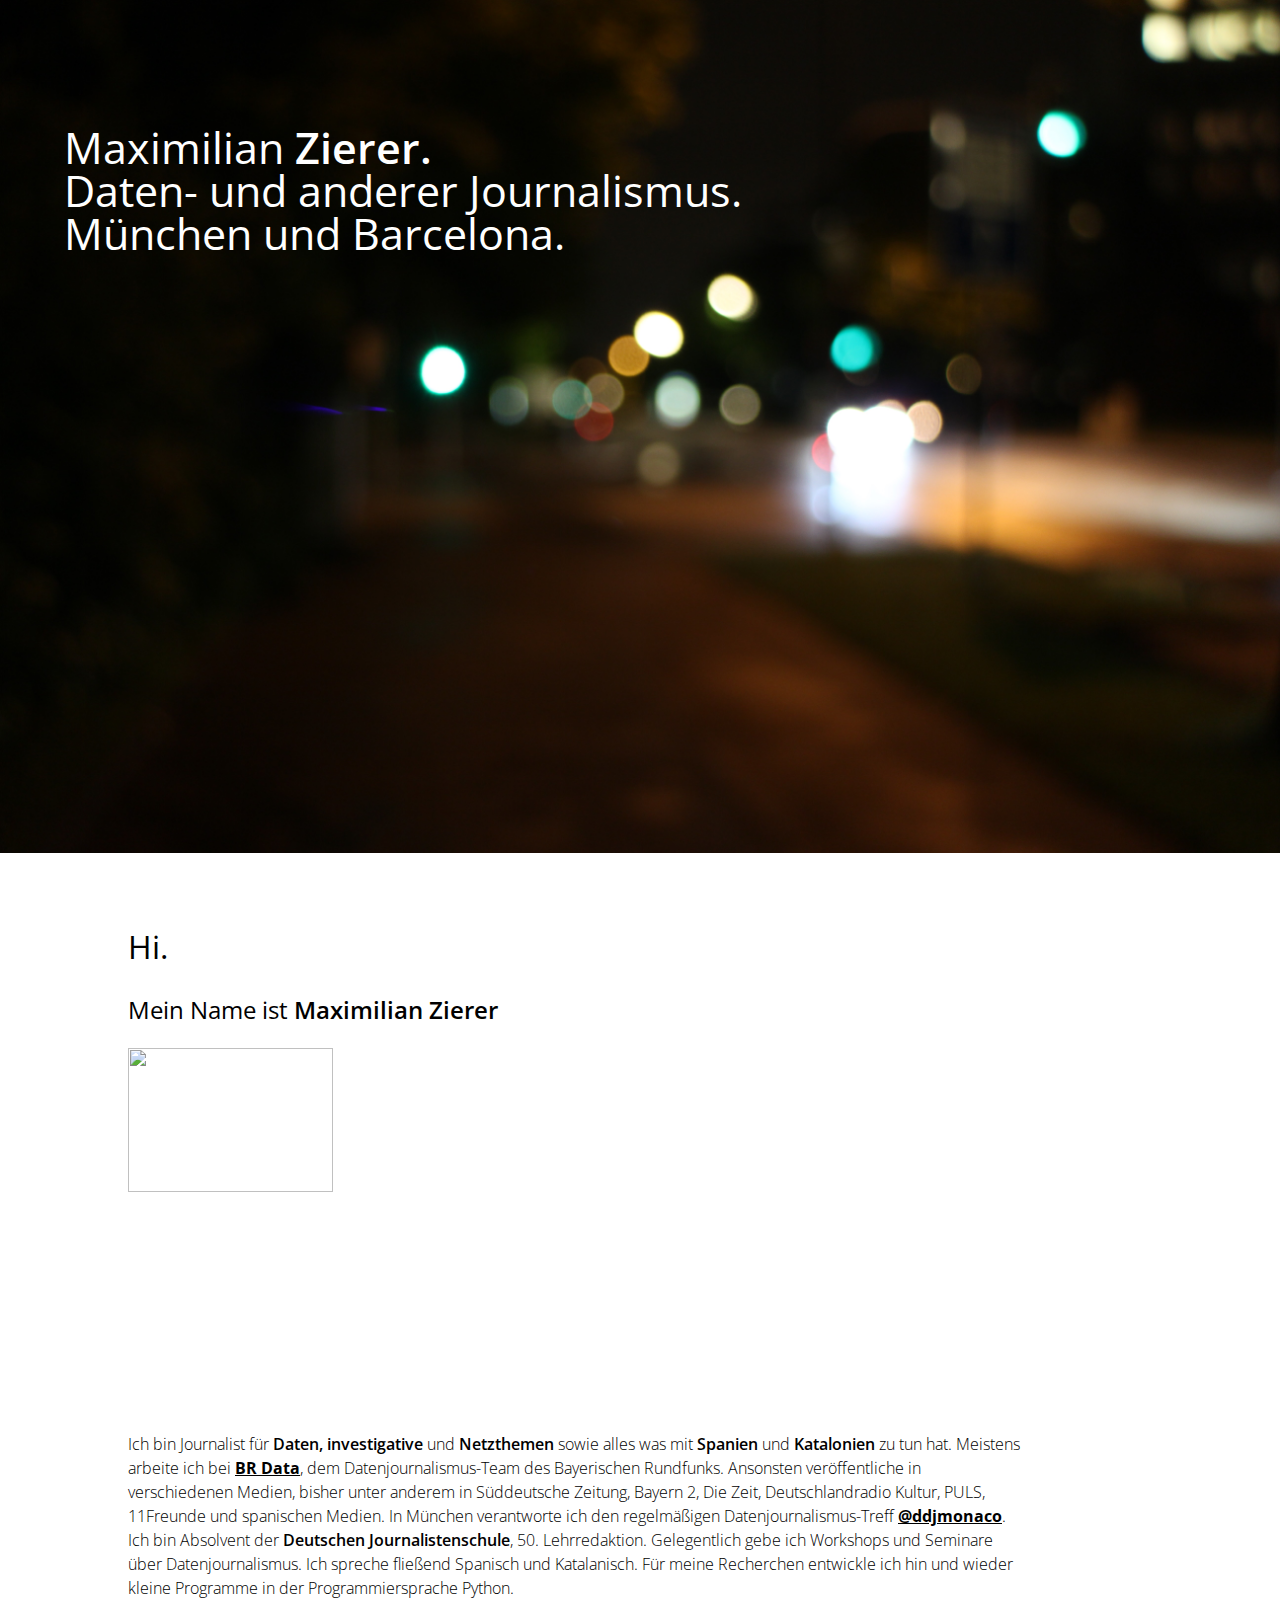
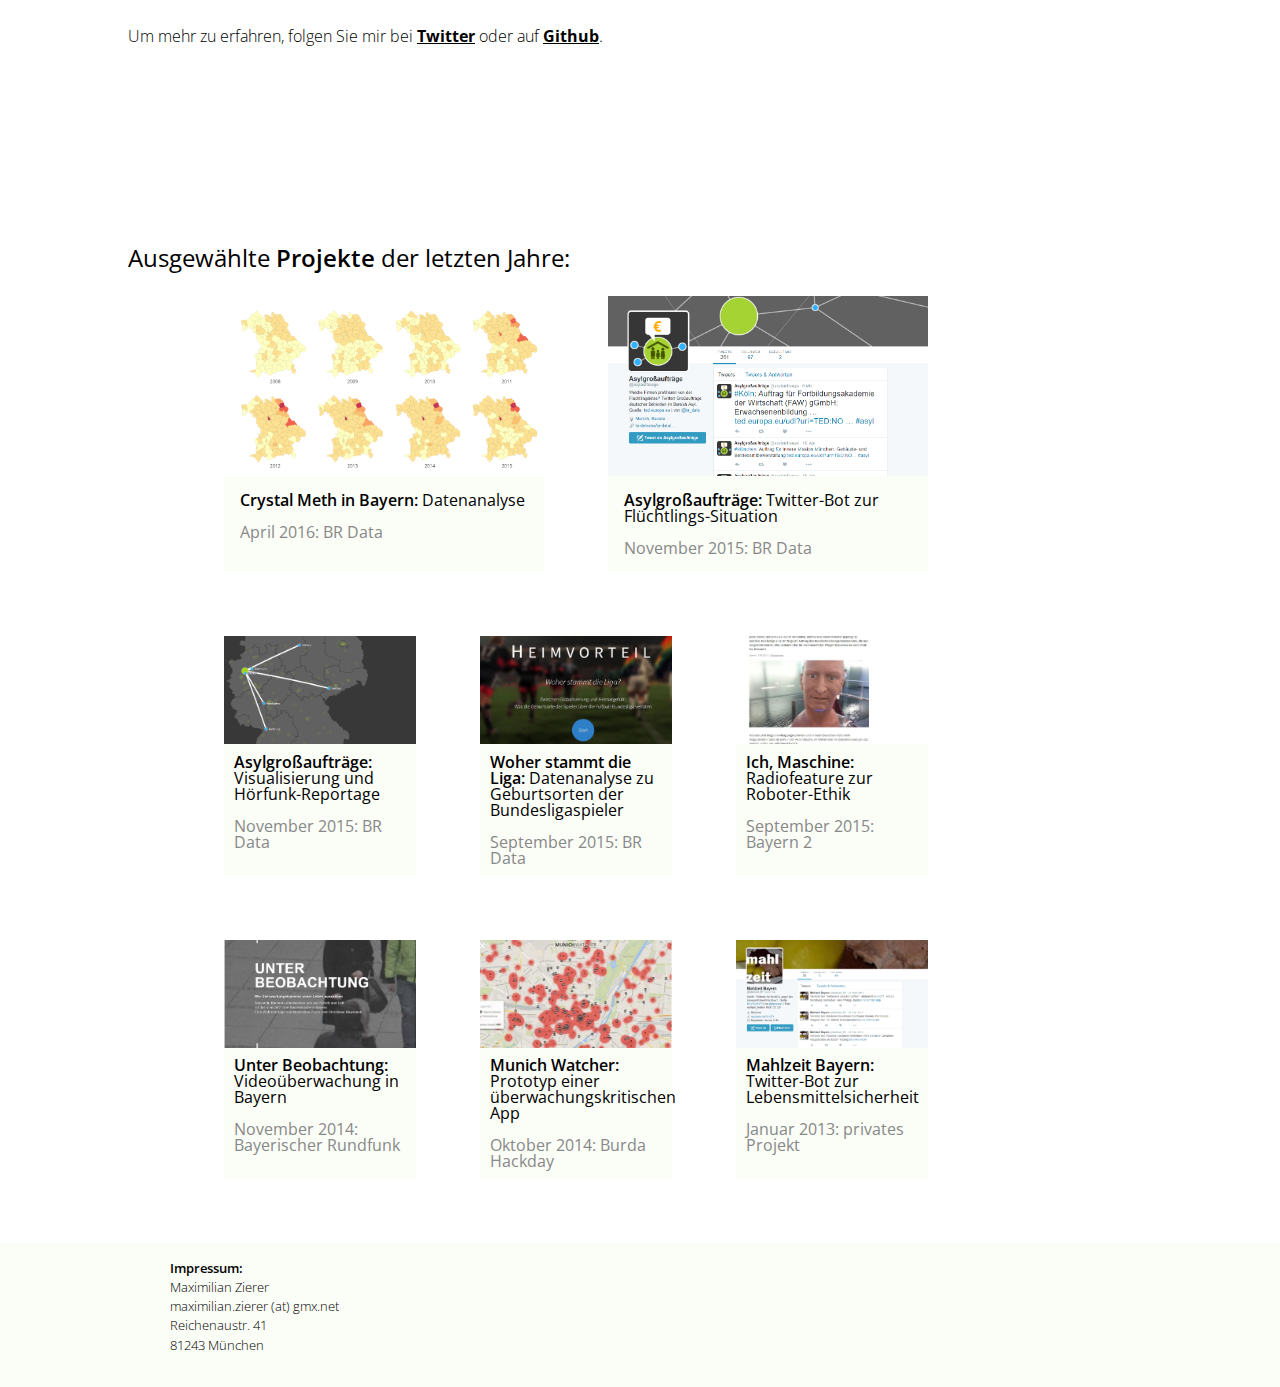
==== index.html @ 667c24ad "Reorder portfolio, style links" ====
<html>
<head>

  <meta charset="utf-8">
  <meta name="viewport" content="initial-scale=1">

  <title>Maximilian Zierer</title>

  <link rel="stylesheet" type="text/css" href="styles/main.css">
</head>

<body>


<div class="relative">
  <img src='images/bg.jpg'>
  <div class='overlay'>
  
  <a href="#vita"><p>Maximilian <b>Zierer.</b><br>Daten- und anderer Journalismus.<br>München und Barcelona.</b></a></p>
  </div>
</div>
 <!-- <img class="gal" src="images/02 (3).jpg">-->
  
  <br>
<!--  </main>-->

<main class="main">
<div class="block">
  <span id="vita"></span>
  <br>
  <h1>Hi.</h1>
  <h2>Mein Name ist <b>Maximilian Zierer</b></h2>
  </div>
  <div class="maxbild">
  <img src='images/max.jpg'><br>
  </div><br>
  <div class="block">
  Ich bin Journalist für <b>Daten, investigative</b> und <b>Netzthemen</b> sowie alles was mit <b>Spanien</b> und <b>Katalonien</b> zu tun hat. Meistens arbeite ich bei <b><a href="http://www.br.de/data">BR Data</a></b>, dem Datenjournalismus-Team des Bayerischen Rundfunks. Ansonsten veröffentliche in verschiedenen Medien, bisher unter anderem in Süddeutsche Zeitung, Bayern 2, Die Zeit, Deutschlandradio Kultur, PULS, 11Freunde und spanischen Medien. In München verantworte ich den regelmäßigen Datenjournalismus-Treff <b><a href="http://www.ddj-monaco.de">@ddjmonaco</a></b>. Ich bin Absolvent der <b>Deutschen Journalistenschule</b>, 50. Lehrredaktion. Gelegentlich gebe ich Workshops und Seminare über Datenjournalismus. Ich spreche fließend Spanisch und Katalanisch. Für meine Recherchen entwickle ich hin und wieder kleine Programme in der Programmiersprache Python.<br>
  <br>Um mehr zu erfahren, folgen Sie mir bei <a href="http://www.twitter.com/maxzierer">Twitter</a> oder auf <a href="http://www.github.com/mzierer">Github</a>.<span id="projekte"></span><p><br></p><p><br></p><p><br></p>
 </div>


<div class="block">
        <div class="related">
          <h2>Ausgewählte <b>Projekte</b> der letzten Jahre:</h2>
          <div class="table">
            <div class="cell">
            <a href="projects/crystal.html">
                <img src="projects/crystal.jpg" alt="Symbolbild Experteninterview">
                <p><strong>Crystal Meth in Bayern: </strong> Datenanalyse<br><br><span class="date">April 2016: BR Data</span></p>
              </a>
            </div>
            <div class="cell">
              <a href="projects/asylbot.html">
                <img src="projects/asylbot.jpg" alt="Symbolbild Experteninterview">
                <p><strong>Asylgroßaufträge: </strong> Twitter-Bot zur Flüchtlings-Situation<br><br><span class="date">November 2015: BR Data</span></p>
              </a>
            </div>         
          </div>
          <div class="table">
            <div class="cell">
              <a href="projects/asylkarte.html">
                <img src="projects/asylkarte.jpg" alt="Symbolbild Drogen im Beruf">
                <p><strong>Asylgroßaufträge: </strong> Visualisierung und Hörfunk-Reportage<br><br><span class="date">November 2015: BR Data</span></p>
              </a>
            </div>
            <div class="cell">
              <a href="projects/heimvorteil.html">
                <img src="projects/heimvorteil.jpg" alt="Crystal Meth-Babys">
                <p><strong>Woher stammt die Liga: </strong> Datenanalyse zu Geburtsorten der Bundesligaspieler<br><br><span class="date">September 2015: BR Data</span></p>
              </a>
            </div>
            <div class="cell">
              <a href="projects/robofeature.html">
                <img src="projects/robofeature.jpg" alt="Crystal Meth-Babys">
                <p><strong>Ich, Maschine: </strong>Radiofeature zur Roboter-Ethik<br><br><span class="date">September 2015: Bayern 2</span></p>
              </a>
            </div>         
          </div>
          <div class="table">
            <div class="cell">
              <a href="projects/kameras.html">
                <img src="projects/kameras.jpg" alt="Symbolbild Drogen im Beruf">
                <p><strong>Unter Beobachtung: </strong>Videoüberwachung in Bayern<br><br><span class="date">November 2014: Bayerischer Rundfunk</span></p>
              </a>            
            </div>
            <div class="cell">
              <a href="projects/munichwatcher.html">
                <img src="projects/munichwatcher.jpg" alt="Symbolbild Experteninterview">
                <p><strong>Munich Watcher: </strong> Prototyp einer überwachungskritischen App<br><br><span class="date">Oktober 2014: Burda Hackday</span></p>
              </a>
            </div>
            <div class="cell">
              <a href="projects/mahlzeit.html">
                <img src="projects/mahlzeit.jpg" alt="Twitter Bot Mahlzeit Bayern">
                <p><strong>Mahlzeit Bayern:</strong> Twitter-Bot zur Lebensmittelsicherheit<br><br><span class="date">Januar 2013: privates Projekt</span></p>
              </a>
            </div>         
          </div>
        </div>
        </div>
      </div>



    </main>
  <footer class="about">

      <section>
        <div class="imprint">
          <b>Impressum:</b><br>

          Maximilian Zierer<br>
          maximilian.zierer (at) gmx.net<br>
		  Reichenaustr. 41<br>81243 München
        </div>
        </section>

    </footer>


 
</body>

</html>
---- styles/main.css ----
@import url(https://fonts.googleapis.com/css?family=Open+Sans:400,300,600,700,300italic);
html {
  box-sizing: border-box; }

*, *:before, *:after {
  box-sizing: inherit; }

body {
  margin: 0;
  overflow-x: hidden; }

img {
  width: 100%; }

.light-grey {
  color: #ececec; }

.medium-grey {
  color: #ccc; }

.dark-grey {
  color: #888; }

.br-blue {
  color: #007bc2; }

.br-light-blue {
  color: #12a4fb; }

.br-dark-blue {
  color: #004872; }

.br-orange {
  color: #e08400; }

.br-green {
  color: #80c200; }

body {
  font-family: "Open Sans", Helvetica, Arial, sans-serif;
  font-size: 1em;
  font-weight: 300;
  line-height: 1.5; }

h1, h2, h3, h4, h5 {
  font-weight: 400; }

h1 {
  font-size: 2em; }

h3 {
  font-size: 1.5em; }

h4 {
    font-size: 1.2em;
}

p {
  margin-top: 1.5em;
  margin-bottom: 2em; }
  p a {
    text-decoration: none;
    color: inherit;
    box-shadow: inset 0 -3px 0 #ccc;
    transition: box-shadow .2s ease; }
    p a:hover {
      box-shadow: inset 0 -3px 0 #007bc2; }

strong, b {
  font-weight: 600; }

a {
  font-weight: bold;
  text-decoration: underline;
  color: black;}
a:hover {
  font-weight: bold;
  text-decoration: none;
  color: black;
}

.author {
  color: #888;
  margin-top: -1em;
  font-weight: 300; }

.date {
  color: #888;
}



@font-face {
  font-family: 'icons';
  src: url("../fonts/icons.eot?49679589");
  src: url("../fonts/icons.eot?49679589#iefix") format("embedded-opentype"), url("../fonts/icons.woff?49679589") format("woff"), url("../fonts/icons.ttf?49679589") format("truetype"), url("../fonts/icons.svg?49679589#icons") format("svg");
  font-weight: normal;
  font-style: normal; }
[class^="icon-"]:before, [class*=" icon-"]:before {
  font-family: "icons";
  font-style: normal;
  font-weight: normal;
  speak: none;
  display: inline-block;
  text-decoration: inherit;
  width: 1em;
  margin-right: .2em;
  text-align: center;
  font-variant: normal;
  text-transform: none;
  line-height: 1em;
  margin-left: .2em;
  -webkit-font-smoothing: antialiased;
  -moz-osx-font-smoothing: grayscale; }



section {
  max-width: 940px;
  margin: 0 auto 4em; }

.block {
  margin: 0 20% 0 10%; }
  @media (max-width: 840px) {
    .block {
      margin: 0 10%; } }
  @media (max-width: 560px) {
    .block {
      margin: 0 20px; } }
  @media (max-width: 560px) {
    .block img {
      width: calc(100% + 4em);
      margin-left: -2em; } }
  .maxbild img {
      width: 40%;
      margin: 0 20% 0 10%; } }

.right {
  float: right; }
  @media (max-width: 840px) {
    .right {
      float: none; } }
  @media (max-width: 560px) {
    .right {
      float: none; } }

.left {
  float: left;
  text-align: right; }
  @media (max-width: 840px) {
    .left {
      float: none; } }
  @media (max-width: 560px) {
    .left {
      float: none; } }

.center {
  text-align: center; }

.imprint {
  font-size: 0.8em;
}

.quote {
  width: 45%;
  font-weight: 600;
  position: relative;
  padding: 0 2em;
  display: inline-block; }
  .quote p:first-child {
    text-indent: 2em; }
  .quote:before {
    display: block;
    content: '\201C';
    font-size: 5em;
    position: absolute;
    left: 25px;
    top: 0;
    line-height: 1em; }
  @media (max-width: 840px) {
    .quote {
      margin-left: 10%;
      margin-right: 10%;
      width: initial;
      text-align: center; } }

.caption {
  margin-top: .2em;
  color: #888; }

@media (min-width: 841px) {
  section > .caption {
    margin: 0 0 20% 0 10%; } }
@media (max-width: 840px) {
  section > .caption {
    margin: 0 10%; } }
@media (max-width: 560px) {
  section > .caption {
    margin: 0 20px; } }

.marginal {
  max-width: 20%;
  font-size: .8em;
  color: #888;
  padding: 0 2em;
  position: relative; }
  .marginal p {
    margin: 0; }
  @media (max-width: 840px) {
    .marginal {
      float: none;
      max-width: 100%;
      padding: 0;
      margin: -1em 10% 0;
      text-align: left; }
      .marginal p {
        display: inline; }
        .marginal p:first-child {
          margin-right: .3em; }
      .marginal:before {
        content: '';
        position: absolute;
        top: -3px;
        left: 0;
        width: 100px;
        border-top: 1px solid #ccc; } }
  @media (max-width: 560px) {
    .marginal {
      margin: -1.5em 20px 0; } }

.infobox {
  background: #ececec;
  padding: .75em 1.5em;
  margin-bottom: 2em; }
  .infobox h3 {
    margin: .25em 0 .5em; }

table {
  width: 100%;
  border-collapse: collapse;
  border-spacing: 0;
  margin-bottom: 2em; }

td, th {
  border: 1px solid #f0f0f4;
  text-align: left;
  padding: 0 .5em;
  vertical-align: top; }

th {
  background: #f0f0f4;
  border: 1px solid #ddd;
  font-weight: 600; }

@media (max-width: 840px) {
  table {
    margin-left: 10%;
    margin-right: 10%;
    width: inherit; }

  table, thead, tbody, th, td, tr {
    display: block; }

  thead tr {
    display: none; }

  tr {
    border: 1px solid #f0f0f4;
    margin-bottom: 1em; }

  td {
    border: none;
    border-bottom: 1px solid #f0f0f4;
    position: relative;
    padding-left: 50%; }
    td:last-child {
      border-bottom: none; }
    td:first-child {
      background: #f0f0f4;
      font-weight: 600; }
    td:before {
      position: absolute;
      top: 0;
      left: 7px;
      width: 50%;
      white-space: nowrap;
      content: attr(data-label); }

  .block > table {
    margin-left: 0;
    margin-right: 0; } }
.related img {
  display: block; }
.related p {
  margin: 0;
  padding: 5% 5% 5%;
  line-height: 1; }
.related a {
  font-weight: normal;
  box-shadow: none;
  text-decoration: none;
  color: inherit;
  transition: none; }
.related .table {
  display: table;
  border-collapse: separate;
  border-spacing: 4em;
  margin: -4em 2em 0; }
.related .cell {
  cursor: pointer;
  display: table-cell;
  width: 33%;
  vertical-align: top;
  background: #fbfdf7; }
  .related .cell:hover {
    box-shadow: inset ; }
    .related .cell:hover img {
      -webkit-filter: brightness(80%);
      filter: brightness(80%); }
@media (max-width: 840px) {
  .related img {
    width: 100%;
    margin: 0; }
  .related p {
    padding: 5% 5% 6%; }
  .related .cell {
    display: table-row;
    width: 100%;
    padding: 0;
    margin-bottom: 2em; }}

footer {
  padding: 1em 0 2em;
  background: #fbfdf7; }

  footer section {
    margin-bottom: 0; }
.overlay {
    z-index: 78;
    width: 80%;
    margin-left: 5%;
    position: absolute;
	top: 7%;
    text-align: left;
    color: white;
    font-size: 3.34vw;
    font-weight: lighter;
    line-height: 100%;
}
.overlay a {
  font-weight: normal;
  box-shadow: none;
  text-decoration: none;
  color: inherit;
  transition: none;
   }
.overlay a:hover {
  font-weight: normal;
  text-decoration: none;
  color: inherit;
  box-shadow: none;
}

/*# sourceMappingURL=main.css.map */
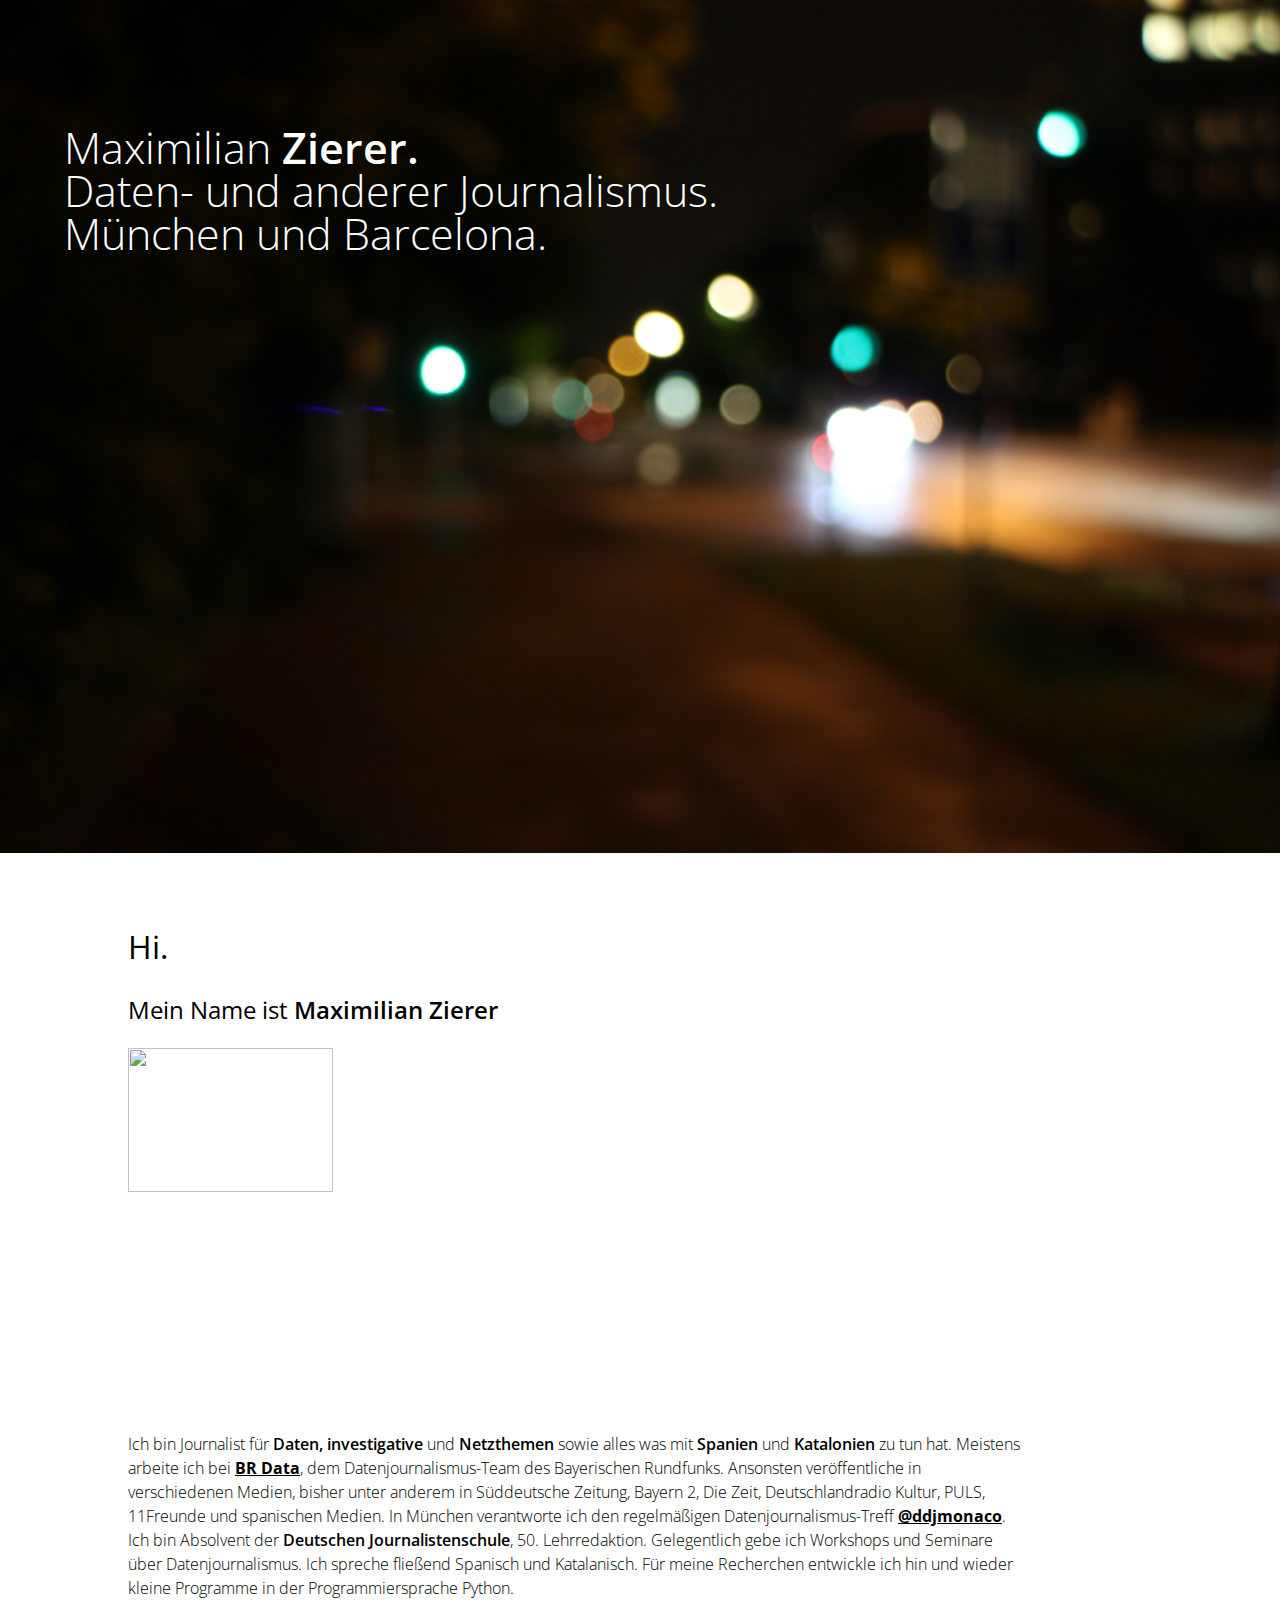
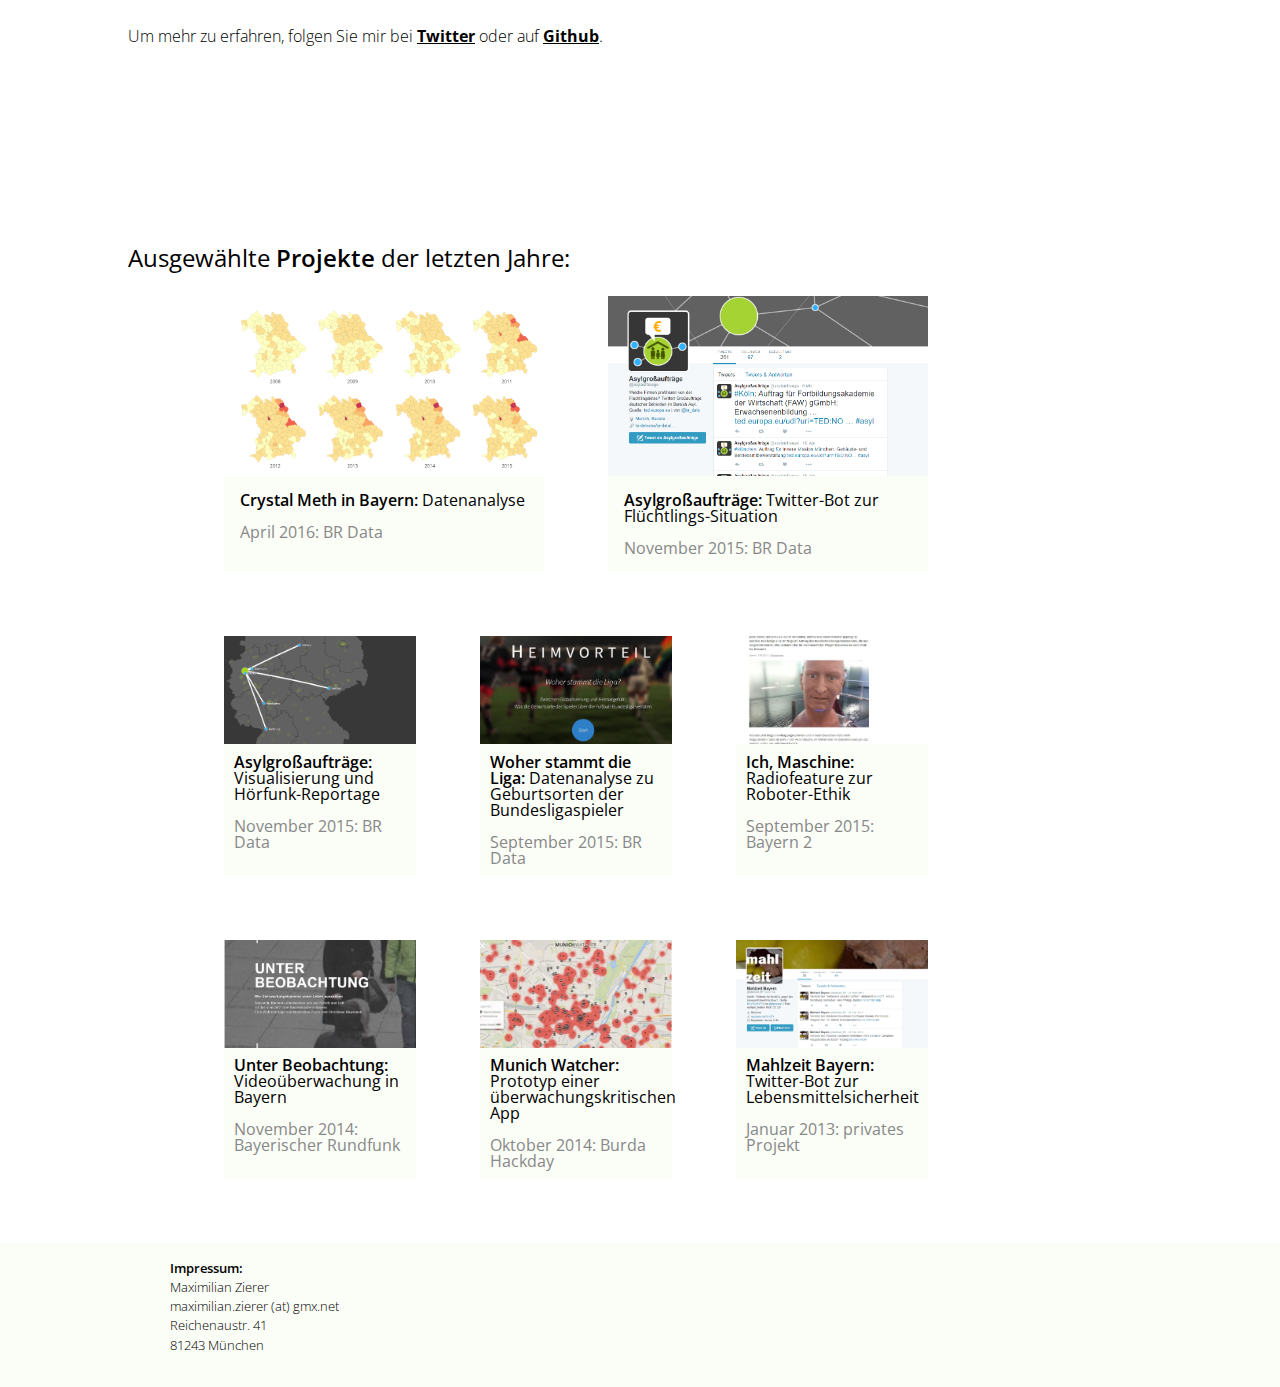
==== commit a77d43a2: "Add scroll effect" ====
--- a/index.html
+++ b/index.html
@@ -14,9 +14,9 @@
 
 <div class="relative">
   <img src='images/bg.jpg'>
-  <div class='overlay'>
+  <div id="waypoint" class='overlay'>
   
-  <a href="#vita"><p>Maximilian <b>Zierer.</b><br>Daten- und anderer Journalismus.<br>München und Barcelona.</b></a></p>
+  <!--<a href="#vita">--><p>Maximilian <b>Zierer.</b><br>Daten- und anderer Journalismus.<br>München und Barcelona.</b><!--</a>--></p>
   </div>
 </div>
  <!-- <img class="gal" src="images/02 (3).jpg">-->
@@ -26,7 +26,7 @@
 
 <main class="main">
 <div class="block">
-  <span id="vita"></span>
+  <span id="waypoint-target"></span>
   <br>
   <h1>Hi.</h1>
   <h2>Mein Name ist <b>Maximilian Zierer</b></h2>
@@ -117,7 +117,8 @@
         </section>
 
     </footer>
-
+<script type="text/javascript" src="scripts/scroll.js"></script>
+<script type="text/javascript" src="scripts/init.js"></script>
 
  
 </body>
--- a/styles/main.css
+++ b/styles/main.css
@@ -360,5 +360,7 @@
   color: inherit;
   box-shadow: none;
 }
+#waypoint {
+  cursor: pointer; }
 
 /*# sourceMappingURL=main.css.map */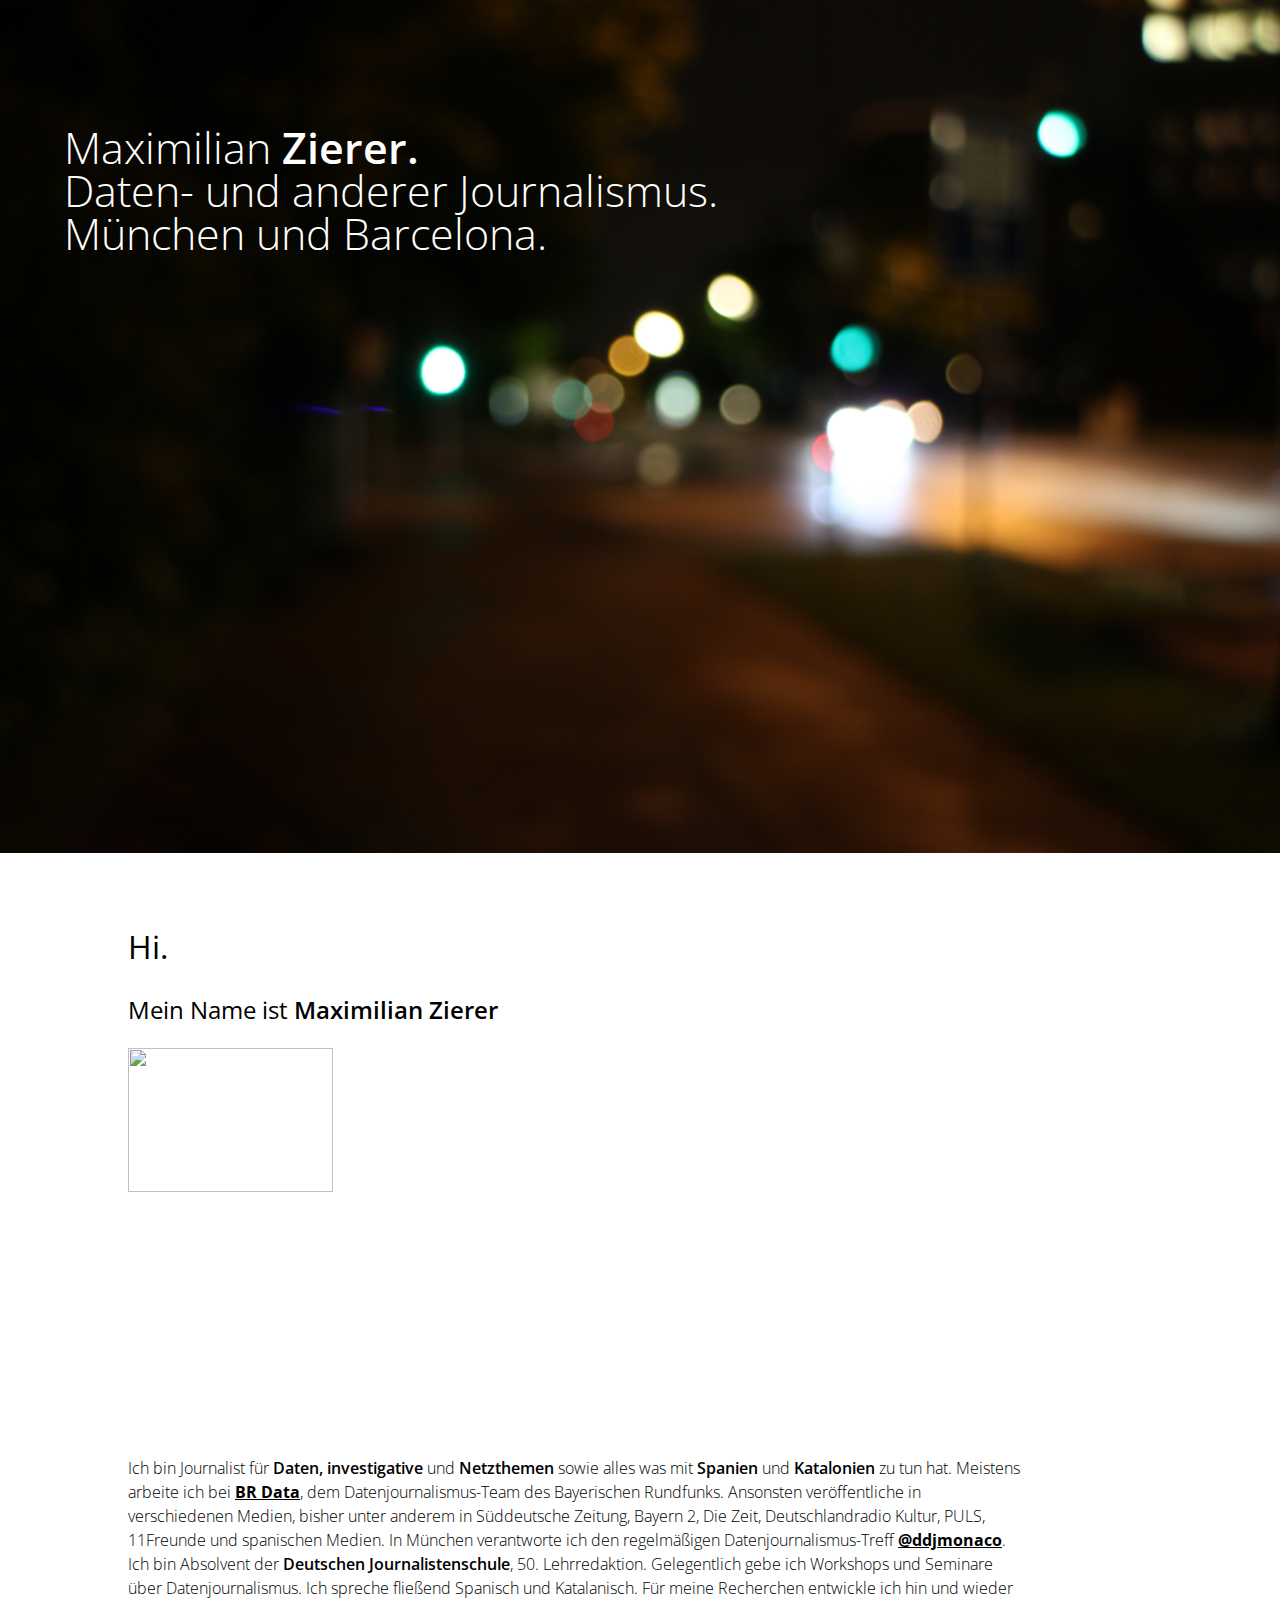
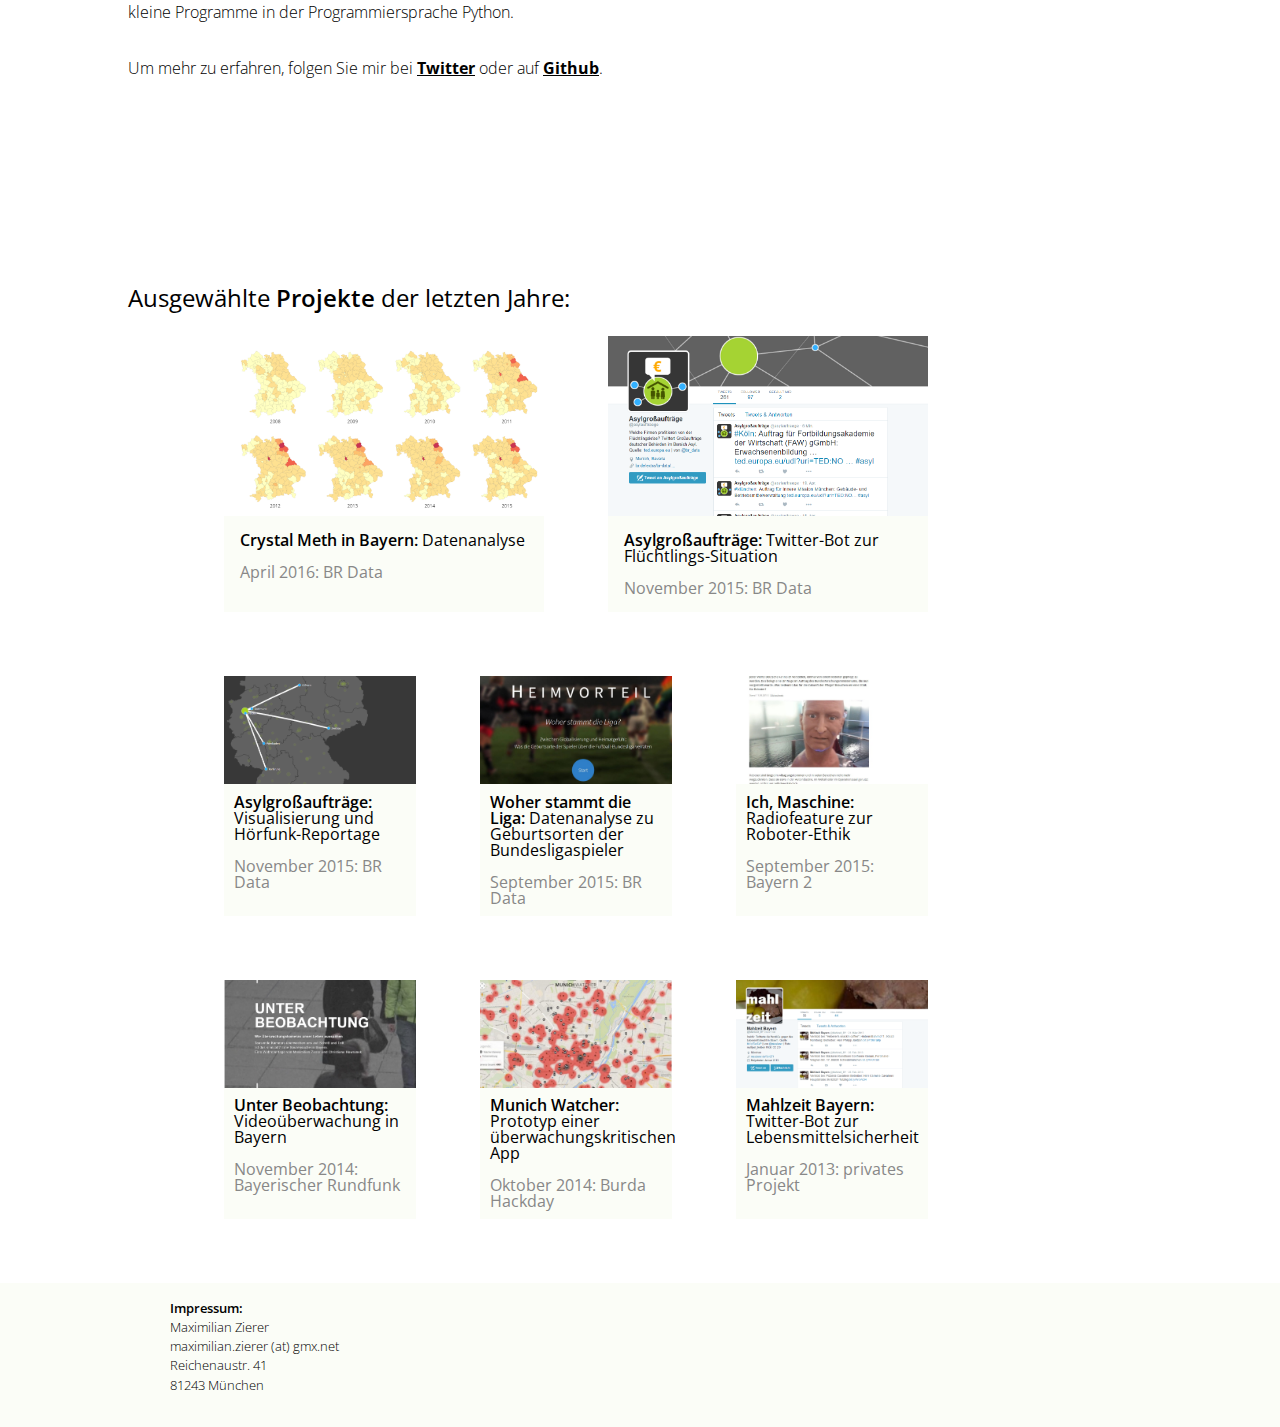
==== commit 0d7966e6: "Add stuff" ====
--- a/index.html
+++ b/index.html
@@ -26,24 +26,24 @@
 
 <main class="main">
 <div class="block">
-  <span id="waypoint-target"></span>
   <br>
-  <h1>Hi.</h1>
+  <h1 id="waypoint-target">Hi.</h1>
   <h2>Mein Name ist <b>Maximilian Zierer</b></h2>
   </div>
   <div class="maxbild">
   <img src='images/max.jpg'><br>
   </div><br>
   <div class="block">
-  Ich bin Journalist für <b>Daten, investigative</b> und <b>Netzthemen</b> sowie alles was mit <b>Spanien</b> und <b>Katalonien</b> zu tun hat. Meistens arbeite ich bei <b><a href="http://www.br.de/data">BR Data</a></b>, dem Datenjournalismus-Team des Bayerischen Rundfunks. Ansonsten veröffentliche in verschiedenen Medien, bisher unter anderem in Süddeutsche Zeitung, Bayern 2, Die Zeit, Deutschlandradio Kultur, PULS, 11Freunde und spanischen Medien. In München verantworte ich den regelmäßigen Datenjournalismus-Treff <b><a href="http://www.ddj-monaco.de">@ddjmonaco</a></b>. Ich bin Absolvent der <b>Deutschen Journalistenschule</b>, 50. Lehrredaktion. Gelegentlich gebe ich Workshops und Seminare über Datenjournalismus. Ich spreche fließend Spanisch und Katalanisch. Für meine Recherchen entwickle ich hin und wieder kleine Programme in der Programmiersprache Python.<br>
-  <br>Um mehr zu erfahren, folgen Sie mir bei <a href="http://www.twitter.com/maxzierer">Twitter</a> oder auf <a href="http://www.github.com/mzierer">Github</a>.<span id="projekte"></span><p><br></p><p><br></p><p><br></p>
+  <p>
+  Ich bin Journalist für <b>Daten, investigative</b> und <b>Netzthemen</b> sowie alles was mit <b>Spanien</b> und <b>Katalonien</b> zu tun hat. Meistens arbeite ich bei <b><a href="http://www.br.de/data">BR Data</a></b>, dem Datenjournalismus-Team des Bayerischen Rundfunks. Ansonsten veröffentliche in verschiedenen Medien, bisher unter anderem in Süddeutsche Zeitung, Bayern 2, Die Zeit, Deutschlandradio Kultur, PULS, 11Freunde und spanischen Medien. In München verantworte ich den regelmäßigen Datenjournalismus-Treff <b><a href="http://www.ddj-monaco.de">@ddjmonaco</a></b>. Ich bin Absolvent der <b>Deutschen Journalistenschule</b>, 50. Lehrredaktion. Gelegentlich gebe ich Workshops und Seminare über Datenjournalismus. Ich spreche fließend Spanisch und Katalanisch. Für meine Recherchen entwickle ich hin und wieder kleine Programme in der Programmiersprache Python.</p>
+  <p>Um mehr zu erfahren, folgen Sie mir bei <a href="http://www.twitter.com/maxzierer">Twitter</a> oder auf <a href="http://www.github.com/mzierer">Github</a>.</p><span id="projekte"></span><p><br></p><p><br></p><p><br></p>
  </div>
 
 
 <div class="block">
         <div class="related">
           <h2>Ausgewählte <b>Projekte</b> der letzten Jahre:</h2>
-          <div class="table">
+          <div class="table" id="projekte">
             <div class="cell">
             <a href="projects/crystal.html">
                 <img src="projects/crystal.jpg" alt="Symbolbild Experteninterview">
--- a/styles/main.css
+++ b/styles/main.css
@@ -58,13 +58,7 @@
 p {
   margin-top: 1.5em;
   margin-bottom: 2em; }
-  p a {
-    text-decoration: none;
-    color: inherit;
-    box-shadow: inset 0 -3px 0 #ccc;
-    transition: box-shadow .2s ease; }
-    p a:hover {
-      box-shadow: inset 0 -3px 0 #007bc2; }
+  
 
 strong, b {
   font-weight: 600; }
@@ -133,7 +127,11 @@
       margin-left: -2em; } }
   .maxbild img {
       width: 40%;
-      margin: 0 20% 0 10%; } }
+      margin: 0 20% 0 10%; } 
+  .projbild img {
+      width: 25%;
+      margin: 0 20% 0 10%; }
+    }
 
 .right {
   float: right; }
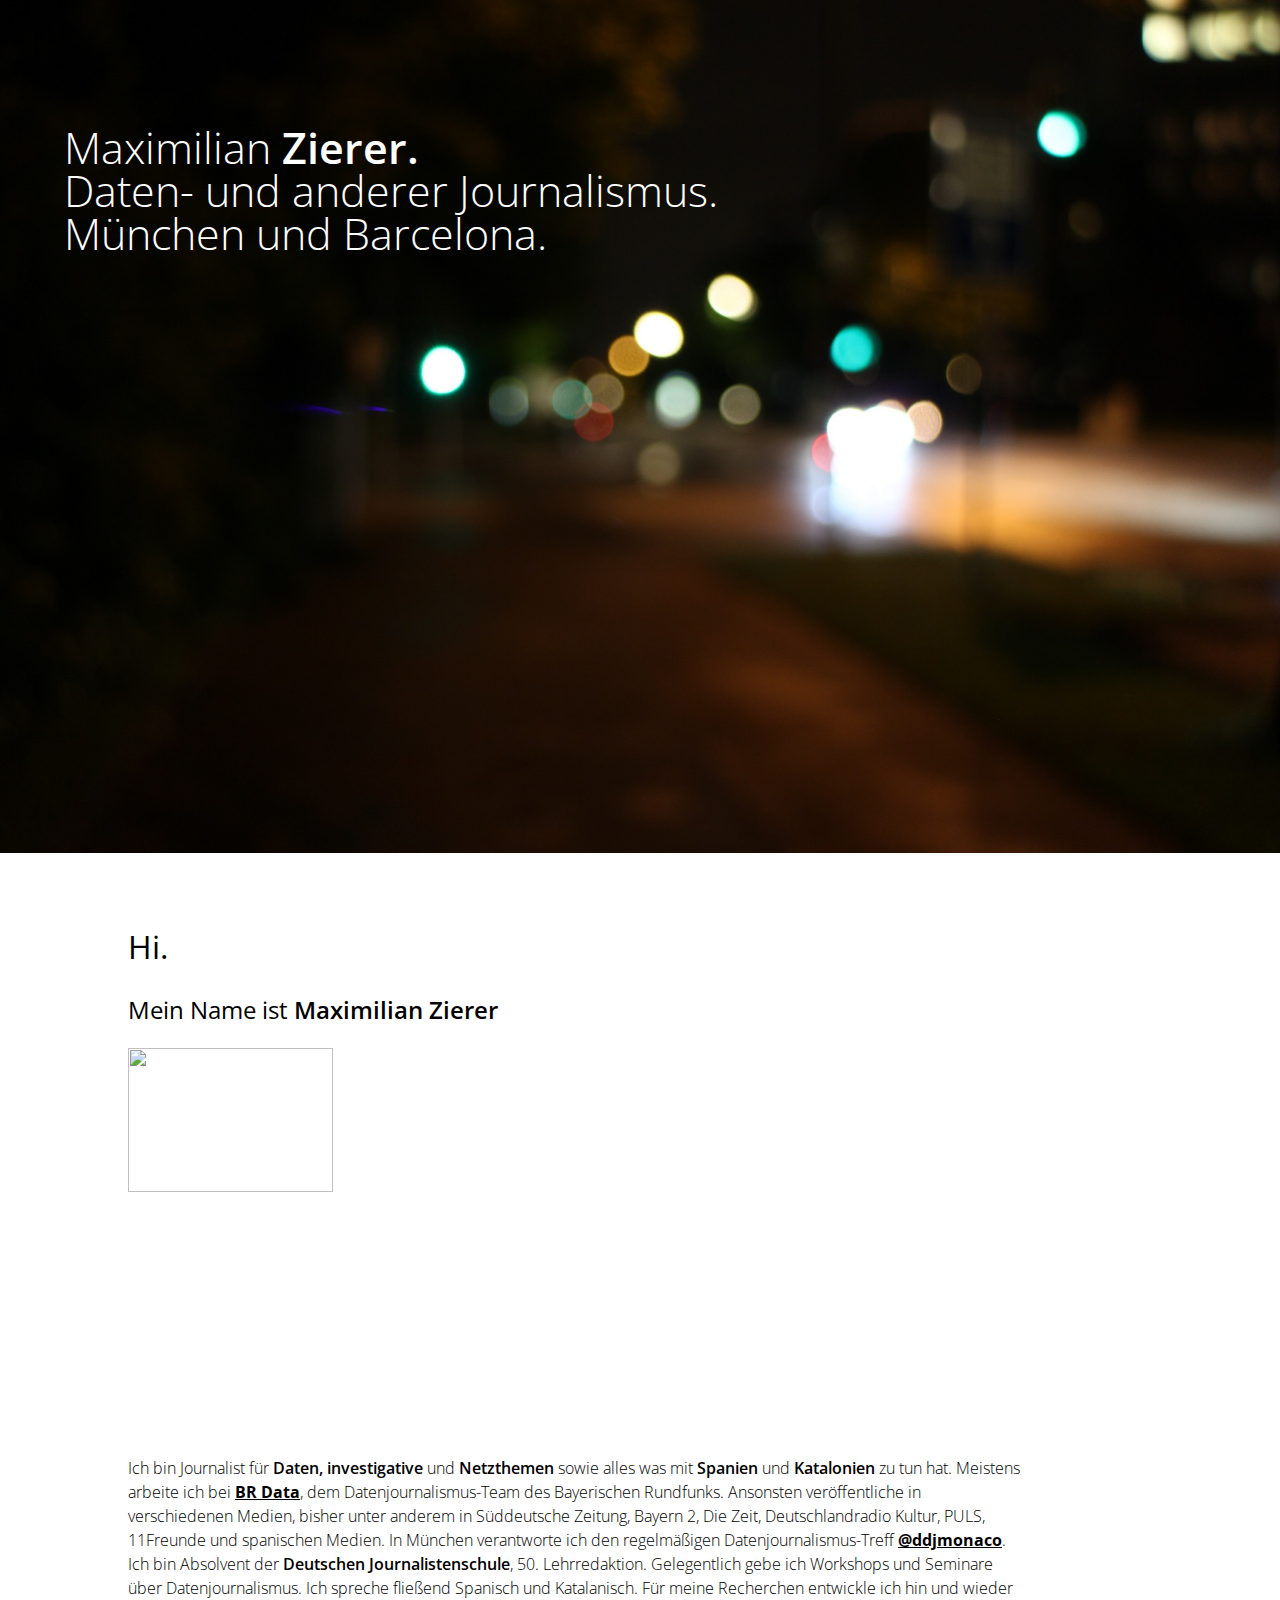
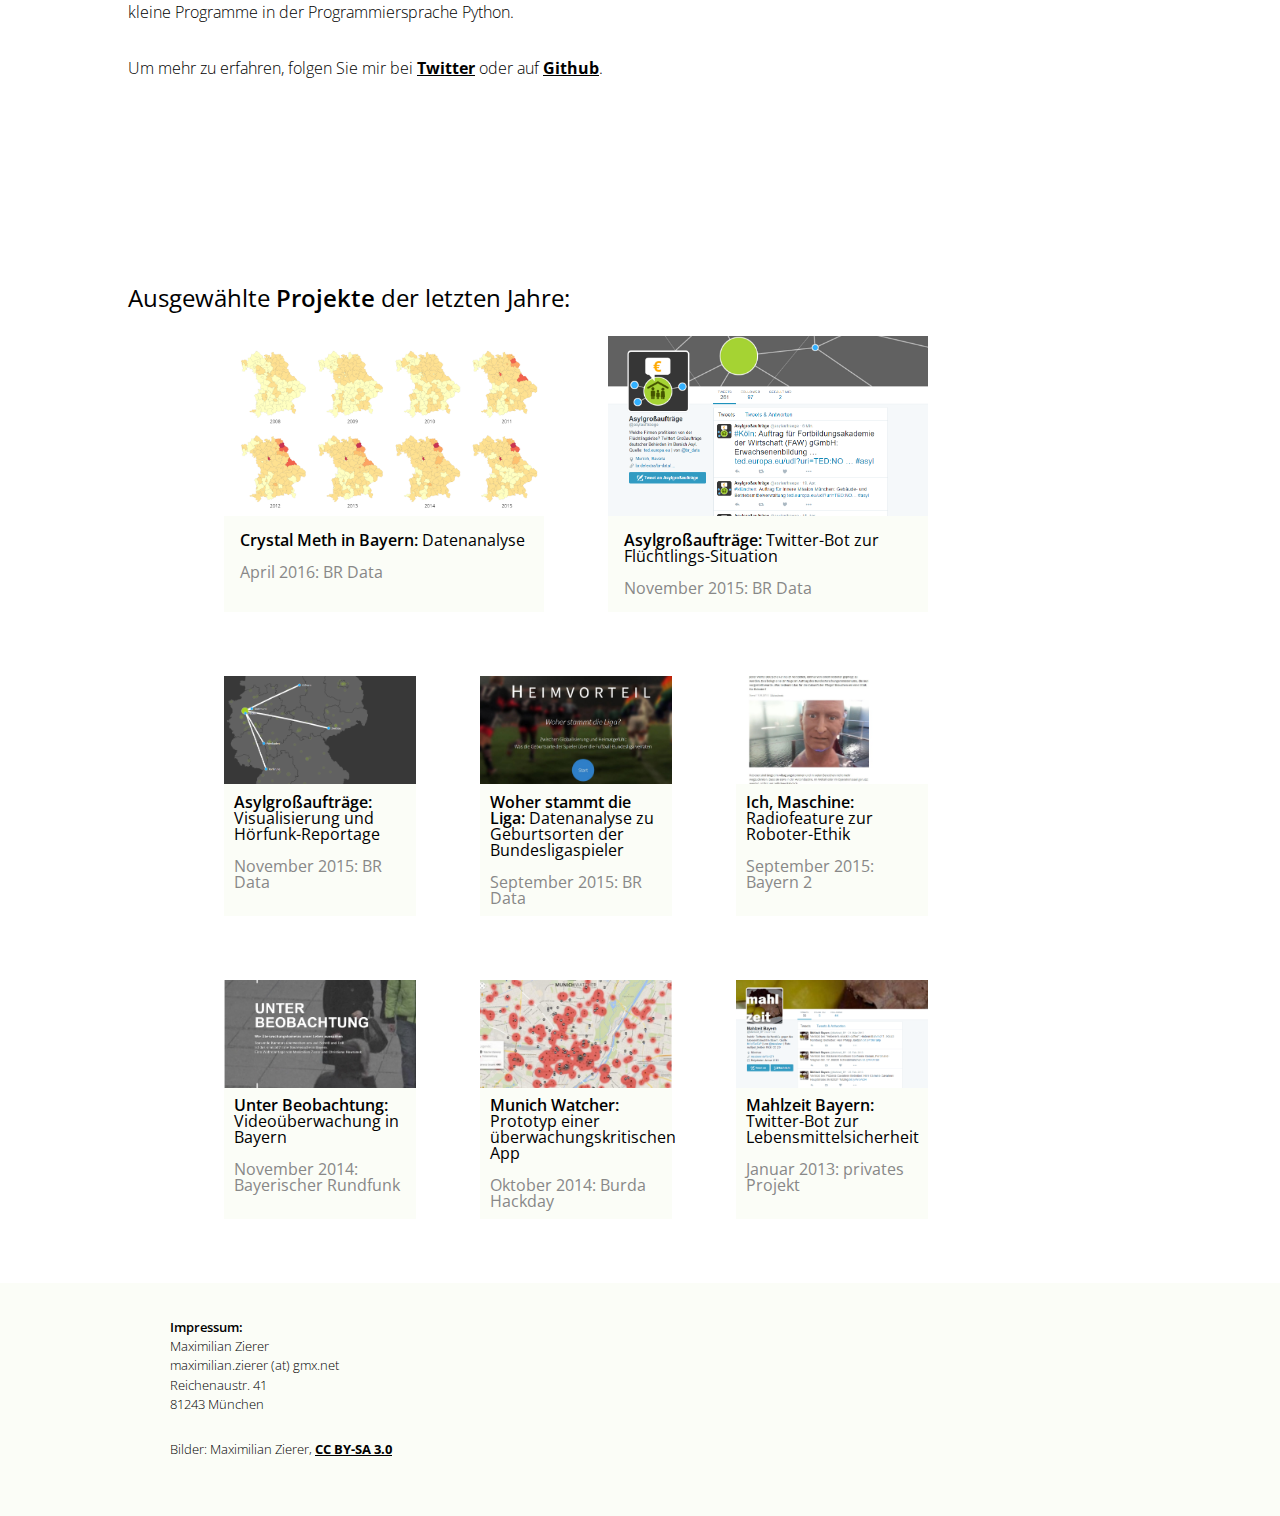
==== commit e0aa09a1: "Add photo credits" ====
--- a/index.html
+++ b/index.html
@@ -16,13 +16,10 @@
   <img src='images/bg.jpg'>
   <div id="waypoint" class='overlay'>
   
-  <!--<a href="#vita">--><p>Maximilian <b>Zierer.</b><br>Daten- und anderer Journalismus.<br>München und Barcelona.</b><!--</a>--></p>
+  <p>Maximilian <b>Zierer.</b><br>Daten- und anderer Journalismus.<br>München und Barcelona.</b></p>
   </div>
 </div>
- <!-- <img class="gal" src="images/02 (3).jpg">-->
-  
   <br>
-<!--  </main>-->
 
 <main class="main">
 <div class="block">
@@ -108,11 +105,18 @@
 
       <section>
         <div class="imprint">
-          <b>Impressum:</b><br>
+        <p>
+         <b>Impressum:</b><br>
 
           Maximilian Zierer<br>
           maximilian.zierer (at) gmx.net<br>
 		  Reichenaustr. 41<br>81243 München
+      </p>
+        </div>
+        <div class="imprint">
+        <p>
+          Bilder: Maximilian Zierer, <a href="https://creativecommons.org/licenses/by-sa/3.0/de/">CC BY-SA 3.0</a>
+        </p>
         </div>
         </section>
 
--- a/styles/main.css
+++ b/styles/main.css
@@ -131,6 +131,9 @@
   .projbild img {
       width: 25%;
       margin: 0 20% 0 10%; }
+  .projbild:hover img {
+      -webkit-filter: brightness(80%);
+      filter: brightness(80%); }
     }
 
 .right {
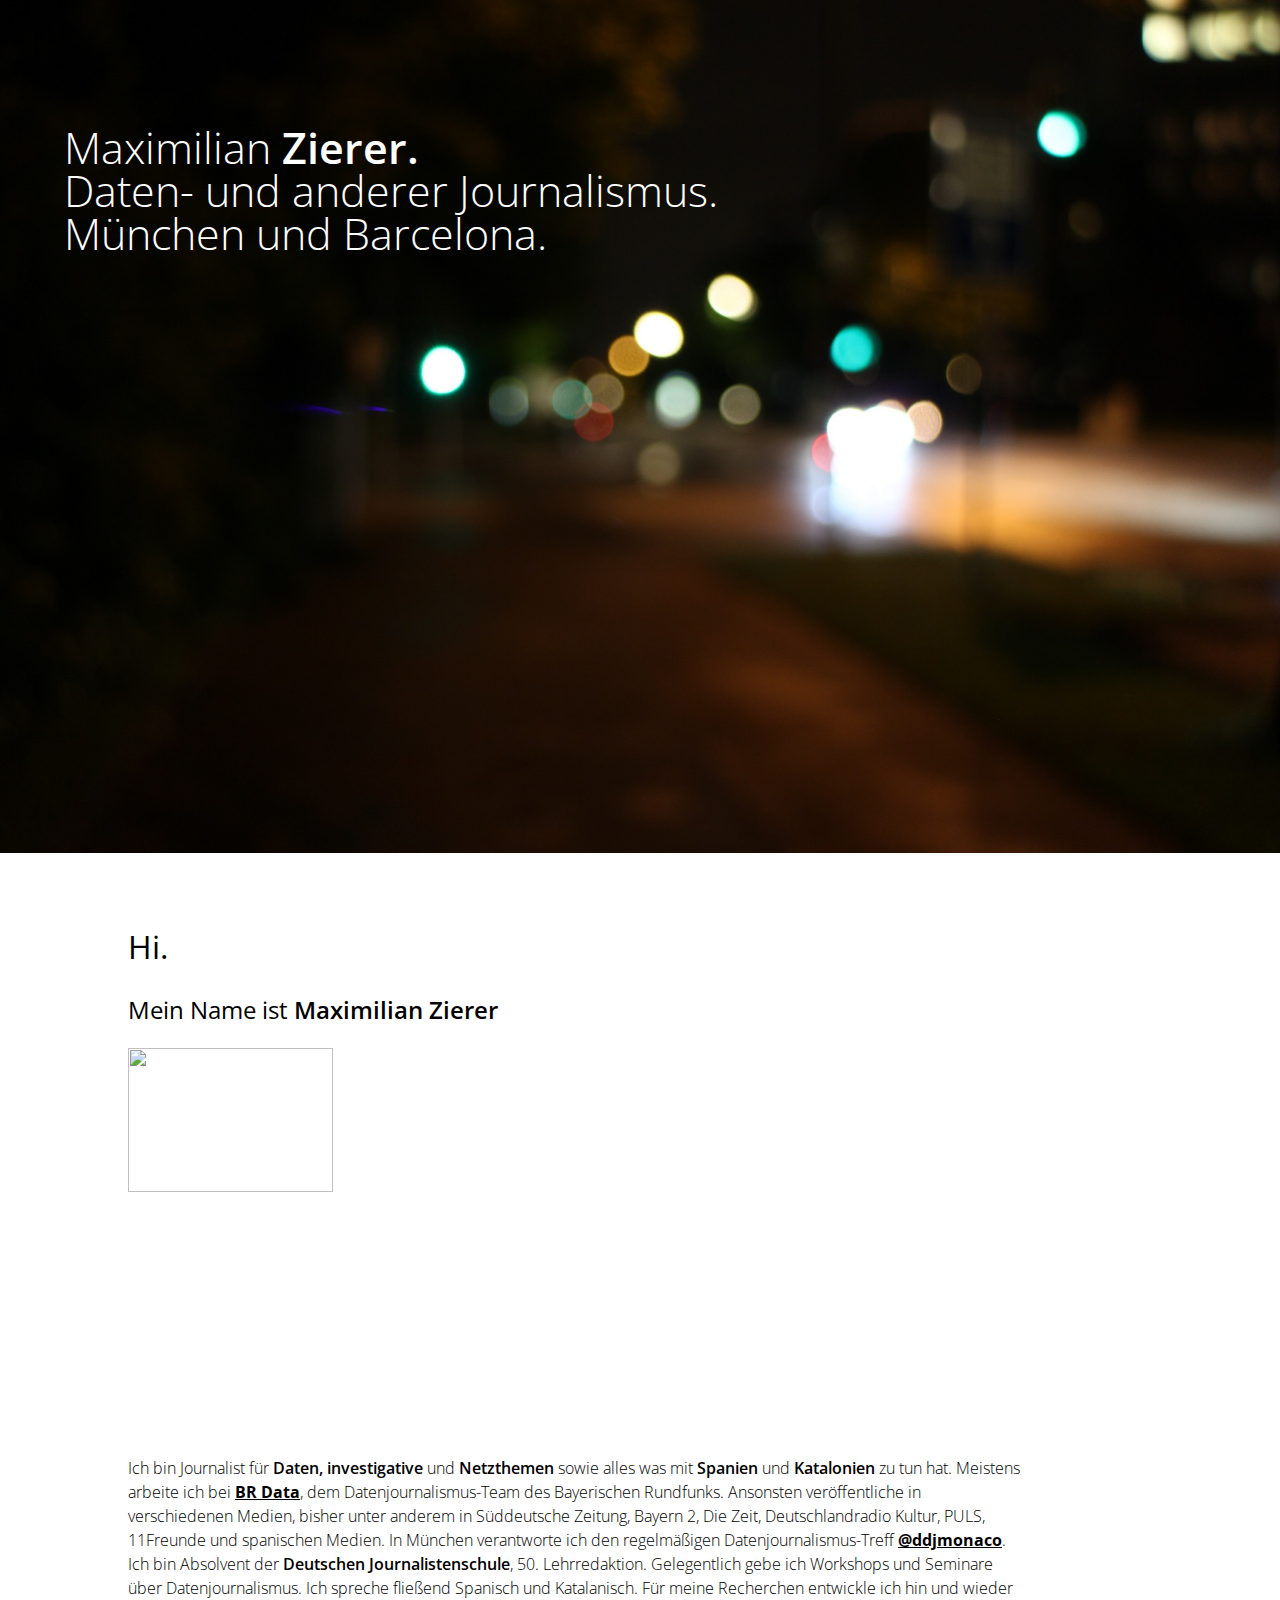
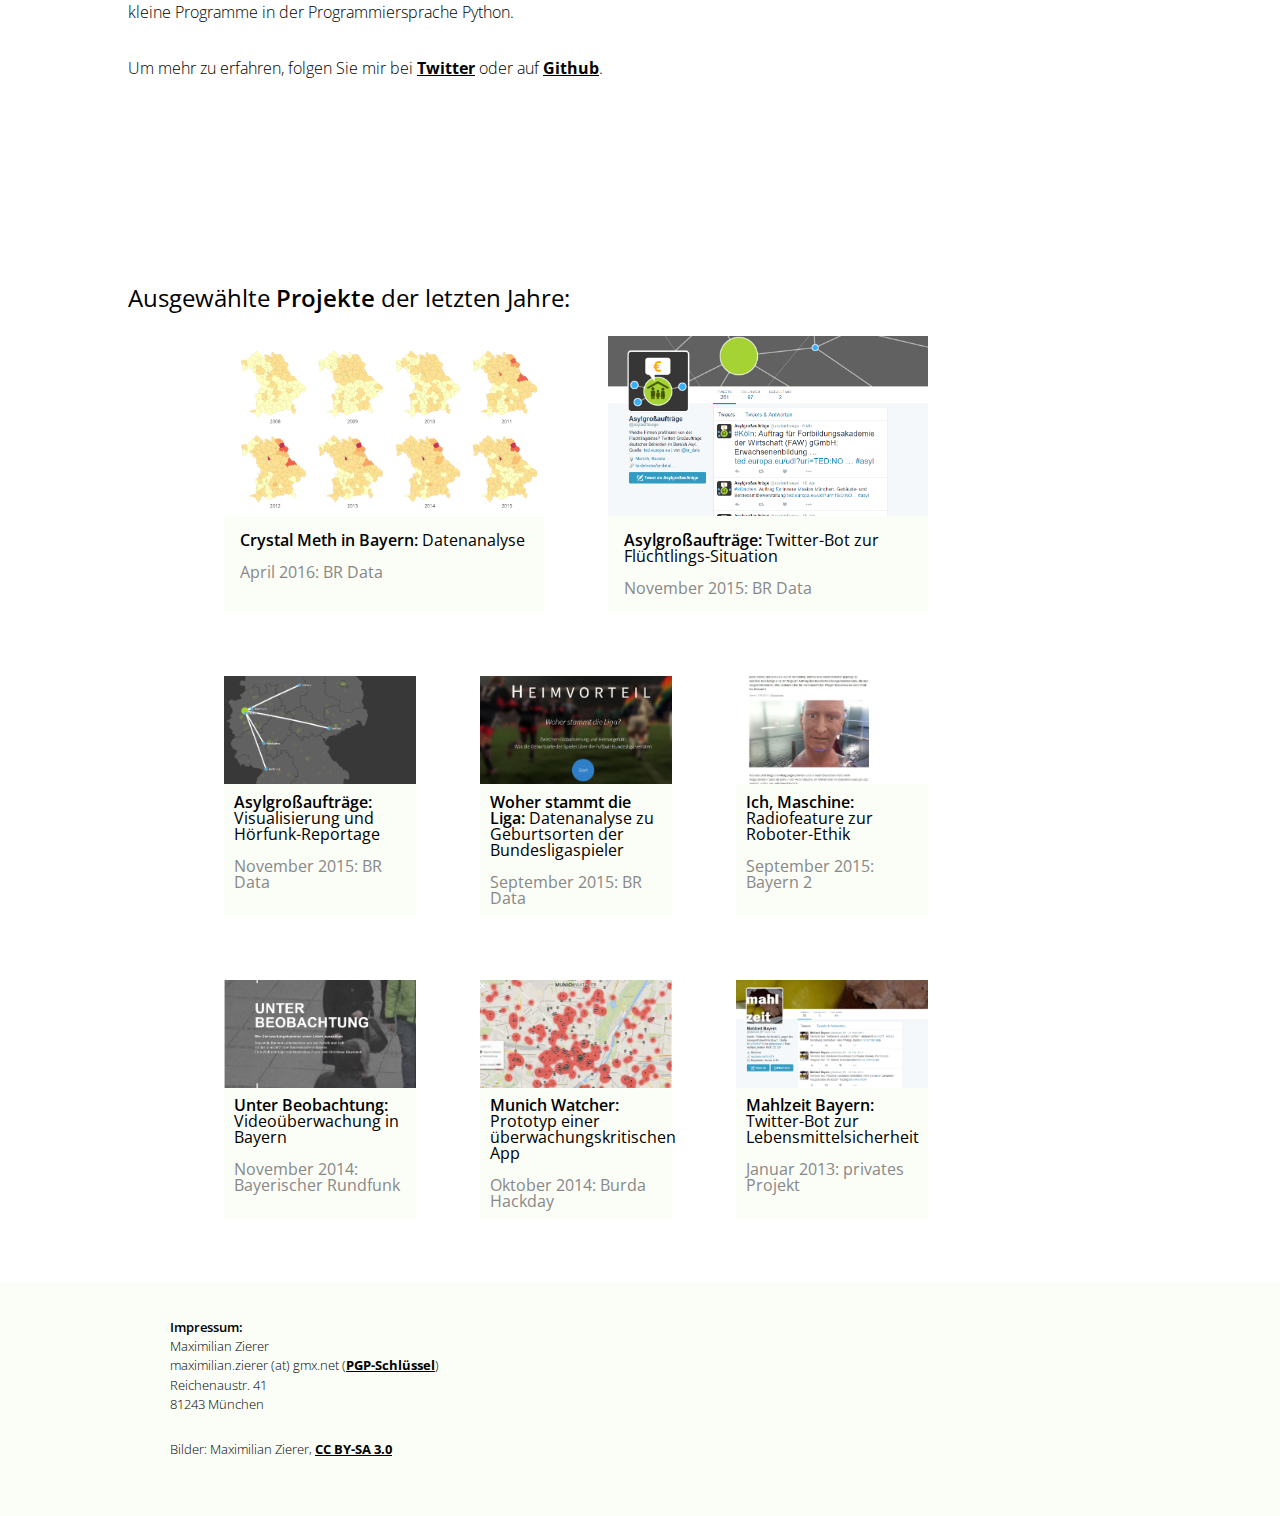
==== commit f39bf8ef: "Add link to PGP key" ====
--- a/index.html
+++ b/index.html
@@ -109,7 +109,7 @@
          <b>Impressum:</b><br>
 
           Maximilian Zierer<br>
-          maximilian.zierer (at) gmx.net<br>
+          maximilian.zierer (at) gmx.net (<a href="https://pgp.mit.edu/pks/lookup?op=get&search=0x4D68921F8C34F337">PGP-Schlüssel</a>)<br>
 		  Reichenaustr. 41<br>81243 München
       </p>
         </div>
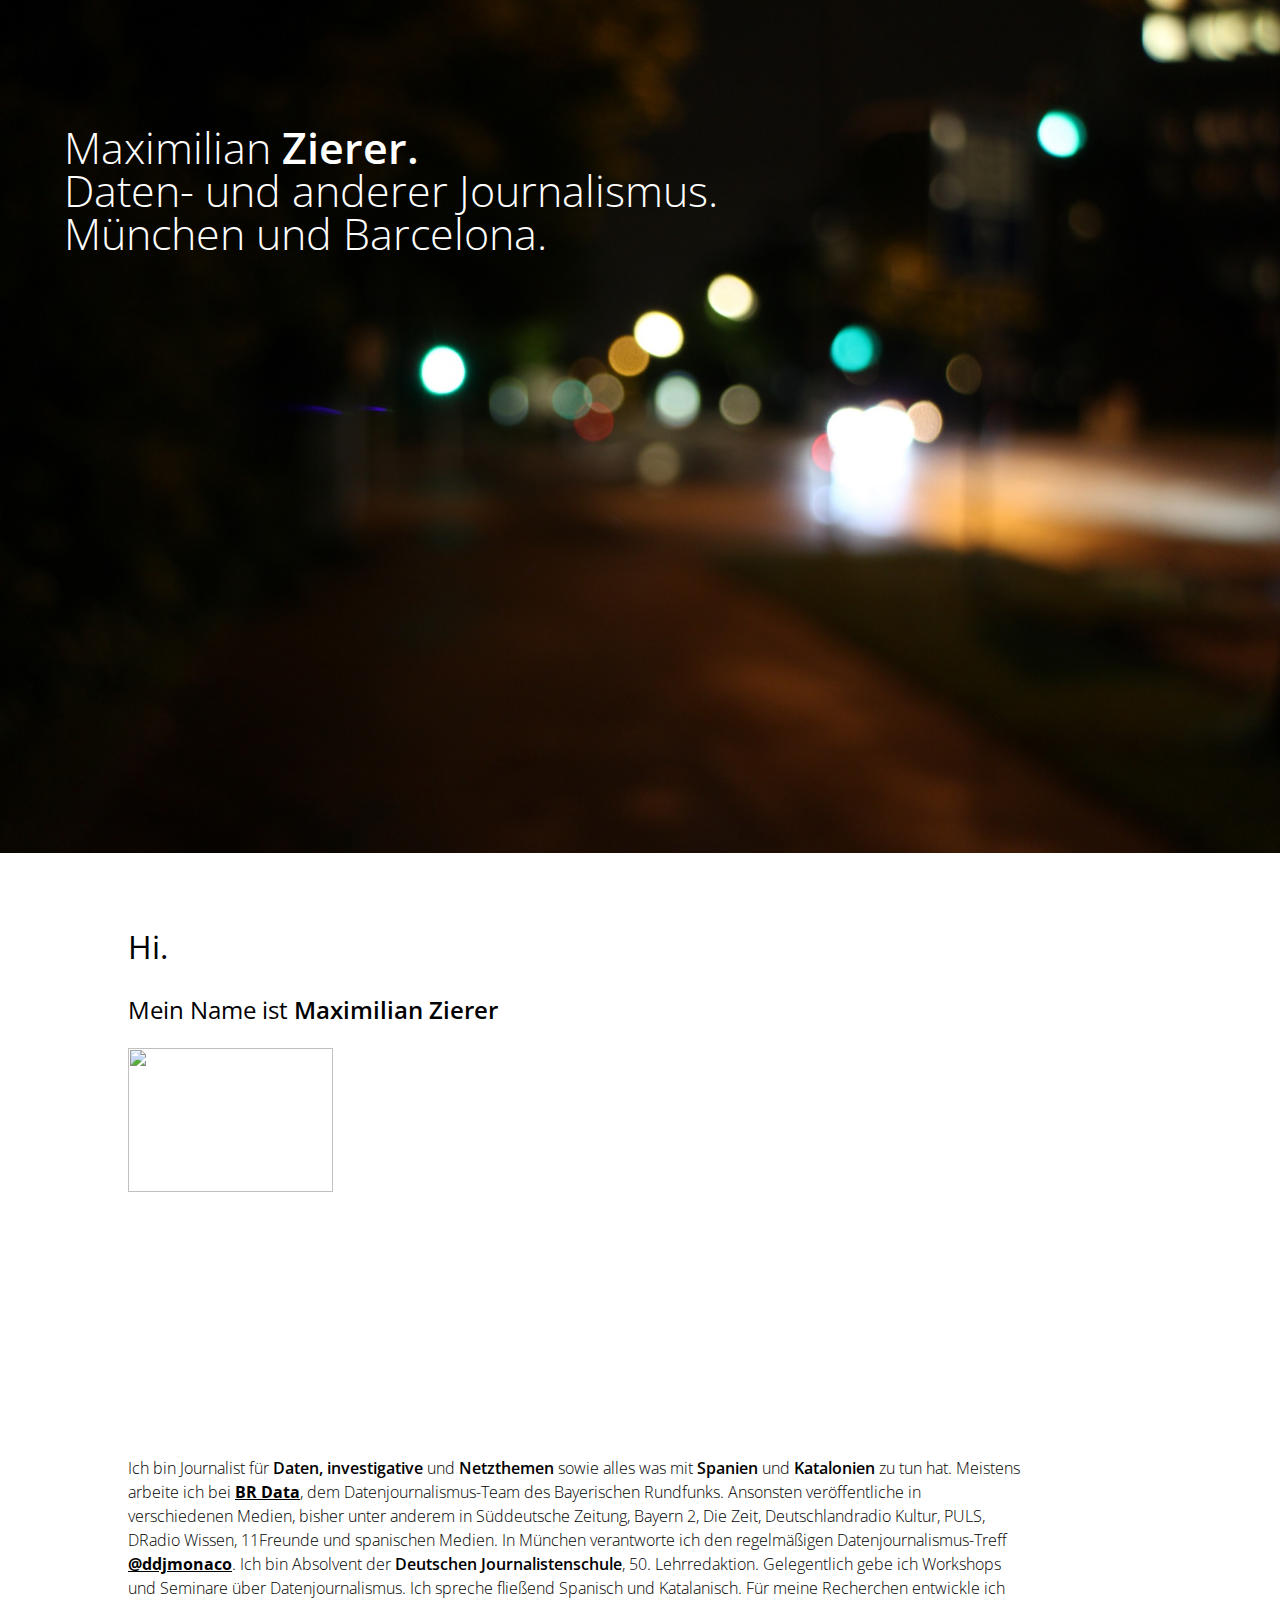
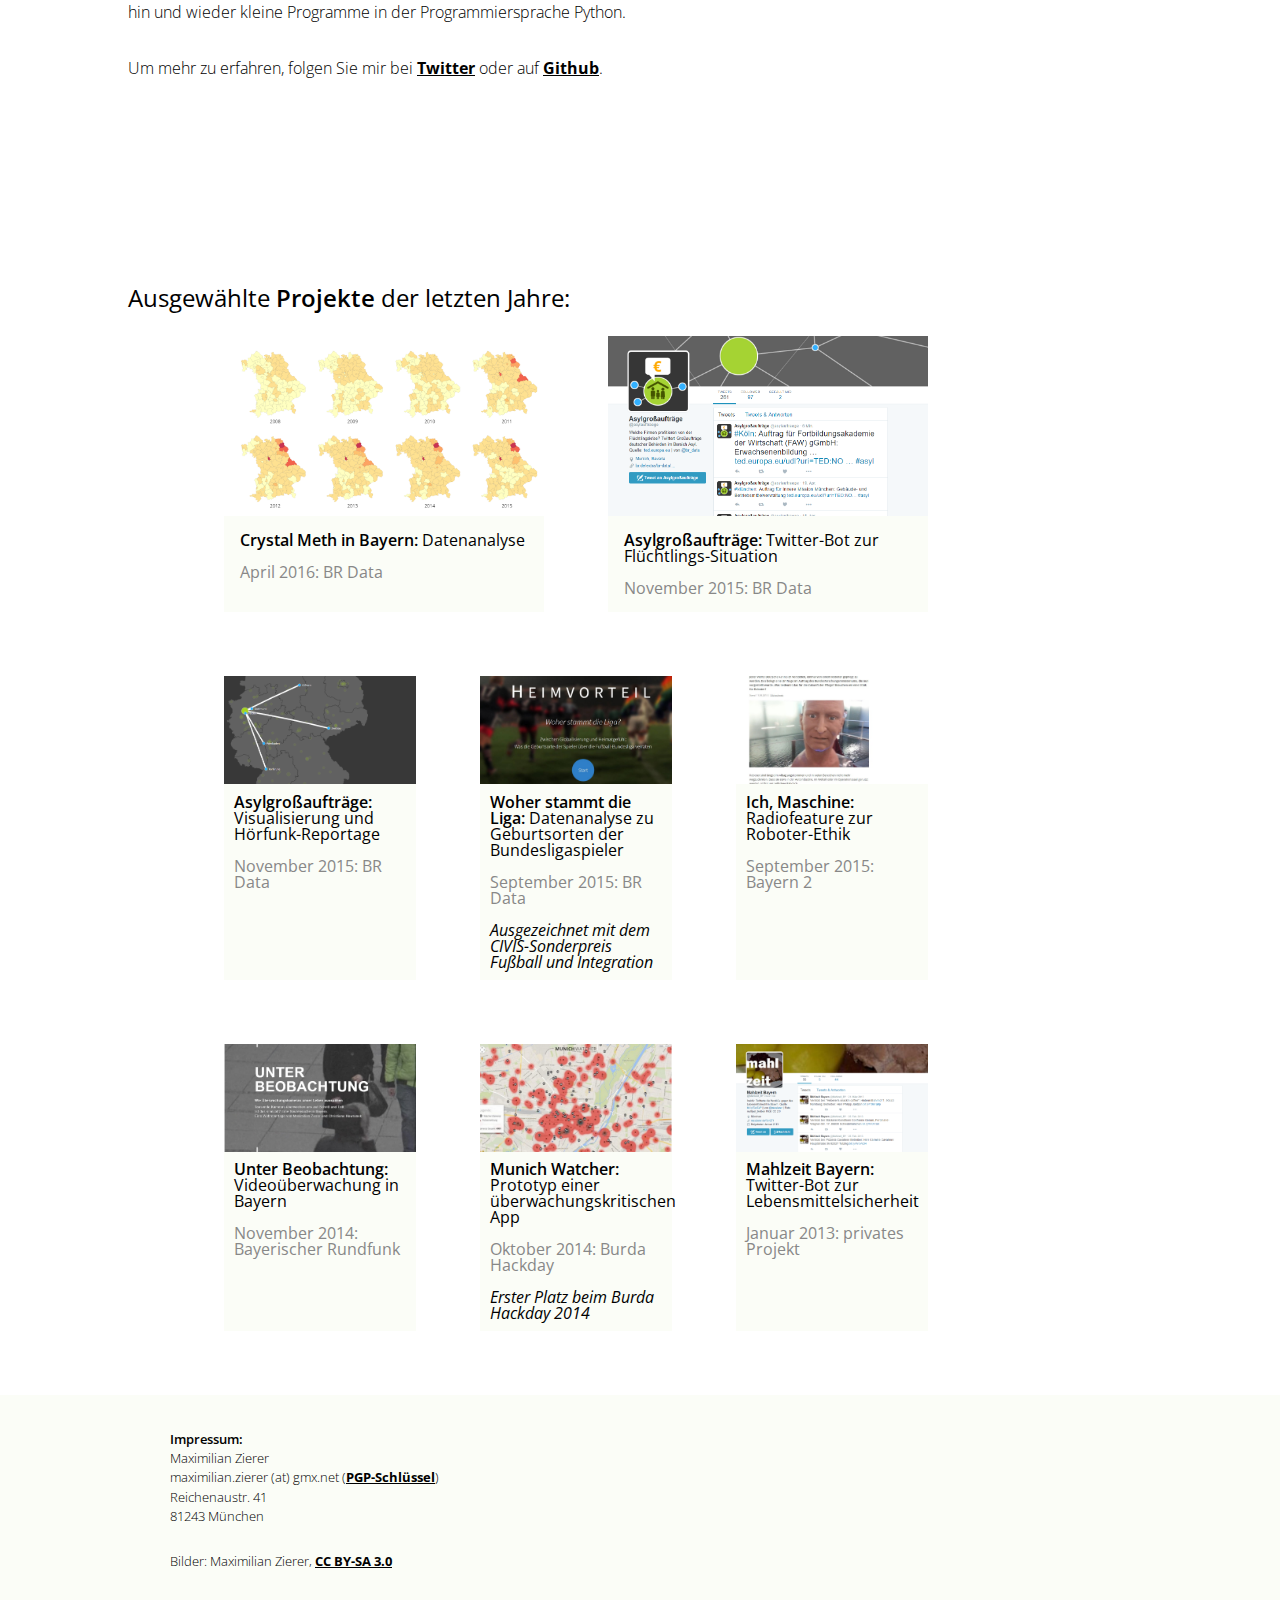
==== commit bc6aa9ad: "Add prize info" ====
--- a/index.html
+++ b/index.html
@@ -32,10 +32,9 @@
   </div><br>
   <div class="block">
   <p>
-  Ich bin Journalist für <b>Daten, investigative</b> und <b>Netzthemen</b> sowie alles was mit <b>Spanien</b> und <b>Katalonien</b> zu tun hat. Meistens arbeite ich bei <b><a href="http://www.br.de/data">BR Data</a></b>, dem Datenjournalismus-Team des Bayerischen Rundfunks. Ansonsten veröffentliche in verschiedenen Medien, bisher unter anderem in Süddeutsche Zeitung, Bayern 2, Die Zeit, Deutschlandradio Kultur, PULS, 11Freunde und spanischen Medien. In München verantworte ich den regelmäßigen Datenjournalismus-Treff <b><a href="http://www.ddj-monaco.de">@ddjmonaco</a></b>. Ich bin Absolvent der <b>Deutschen Journalistenschule</b>, 50. Lehrredaktion. Gelegentlich gebe ich Workshops und Seminare über Datenjournalismus. Ich spreche fließend Spanisch und Katalanisch. Für meine Recherchen entwickle ich hin und wieder kleine Programme in der Programmiersprache Python.</p>
+  Ich bin Journalist für <b>Daten, investigative</b> und <b>Netzthemen</b> sowie alles was mit <b>Spanien</b> und <b>Katalonien</b> zu tun hat. Meistens arbeite ich bei <b><a href="http://www.br.de/data">BR Data</a></b>, dem Datenjournalismus-Team des Bayerischen Rundfunks. Ansonsten veröffentliche in verschiedenen Medien, bisher unter anderem in Süddeutsche Zeitung, Bayern 2, Die Zeit, Deutschlandradio Kultur, PULS, DRadio Wissen, 11Freunde und spanischen Medien. In München verantworte ich den regelmäßigen Datenjournalismus-Treff <b><a href="http://www.ddj-monaco.de">@ddjmonaco</a></b>. Ich bin Absolvent der <b>Deutschen Journalistenschule</b>, 50. Lehrredaktion. Gelegentlich gebe ich Workshops und Seminare über Datenjournalismus. Ich spreche fließend Spanisch und Katalanisch. Für meine Recherchen entwickle ich hin und wieder kleine Programme in der Programmiersprache Python.</p>
   <p>Um mehr zu erfahren, folgen Sie mir bei <a href="http://www.twitter.com/maxzierer">Twitter</a> oder auf <a href="http://www.github.com/mzierer">Github</a>.</p><span id="projekte"></span><p><br></p><p><br></p><p><br></p>
  </div>
-
 
 <div class="block">
         <div class="related">
@@ -64,7 +63,7 @@
             <div class="cell">
               <a href="projects/heimvorteil.html">
                 <img src="projects/heimvorteil.jpg" alt="Crystal Meth-Babys">
-                <p><strong>Woher stammt die Liga: </strong> Datenanalyse zu Geburtsorten der Bundesligaspieler<br><br><span class="date">September 2015: BR Data</span></p>
+                <p><strong>Woher stammt die Liga: </strong> Datenanalyse zu Geburtsorten der Bundesligaspieler<br><br><span class="date">September 2015: BR Data</span><br><br><em>Ausgezeichnet mit dem CIVIS-Sonderpreis Fußball und Integration</em></p>
               </a>
             </div>
             <div class="cell">
@@ -84,7 +83,7 @@
             <div class="cell">
               <a href="projects/munichwatcher.html">
                 <img src="projects/munichwatcher.jpg" alt="Symbolbild Experteninterview">
-                <p><strong>Munich Watcher: </strong> Prototyp einer überwachungskritischen App<br><br><span class="date">Oktober 2014: Burda Hackday</span></p>
+                <p><strong>Munich Watcher: </strong> Prototyp einer überwachungskritischen App<br><br><span class="date">Oktober 2014: Burda Hackday</span><br><br><em>Erster Platz beim Burda Hackday 2014</em></p>
               </a>
             </div>
             <div class="cell">
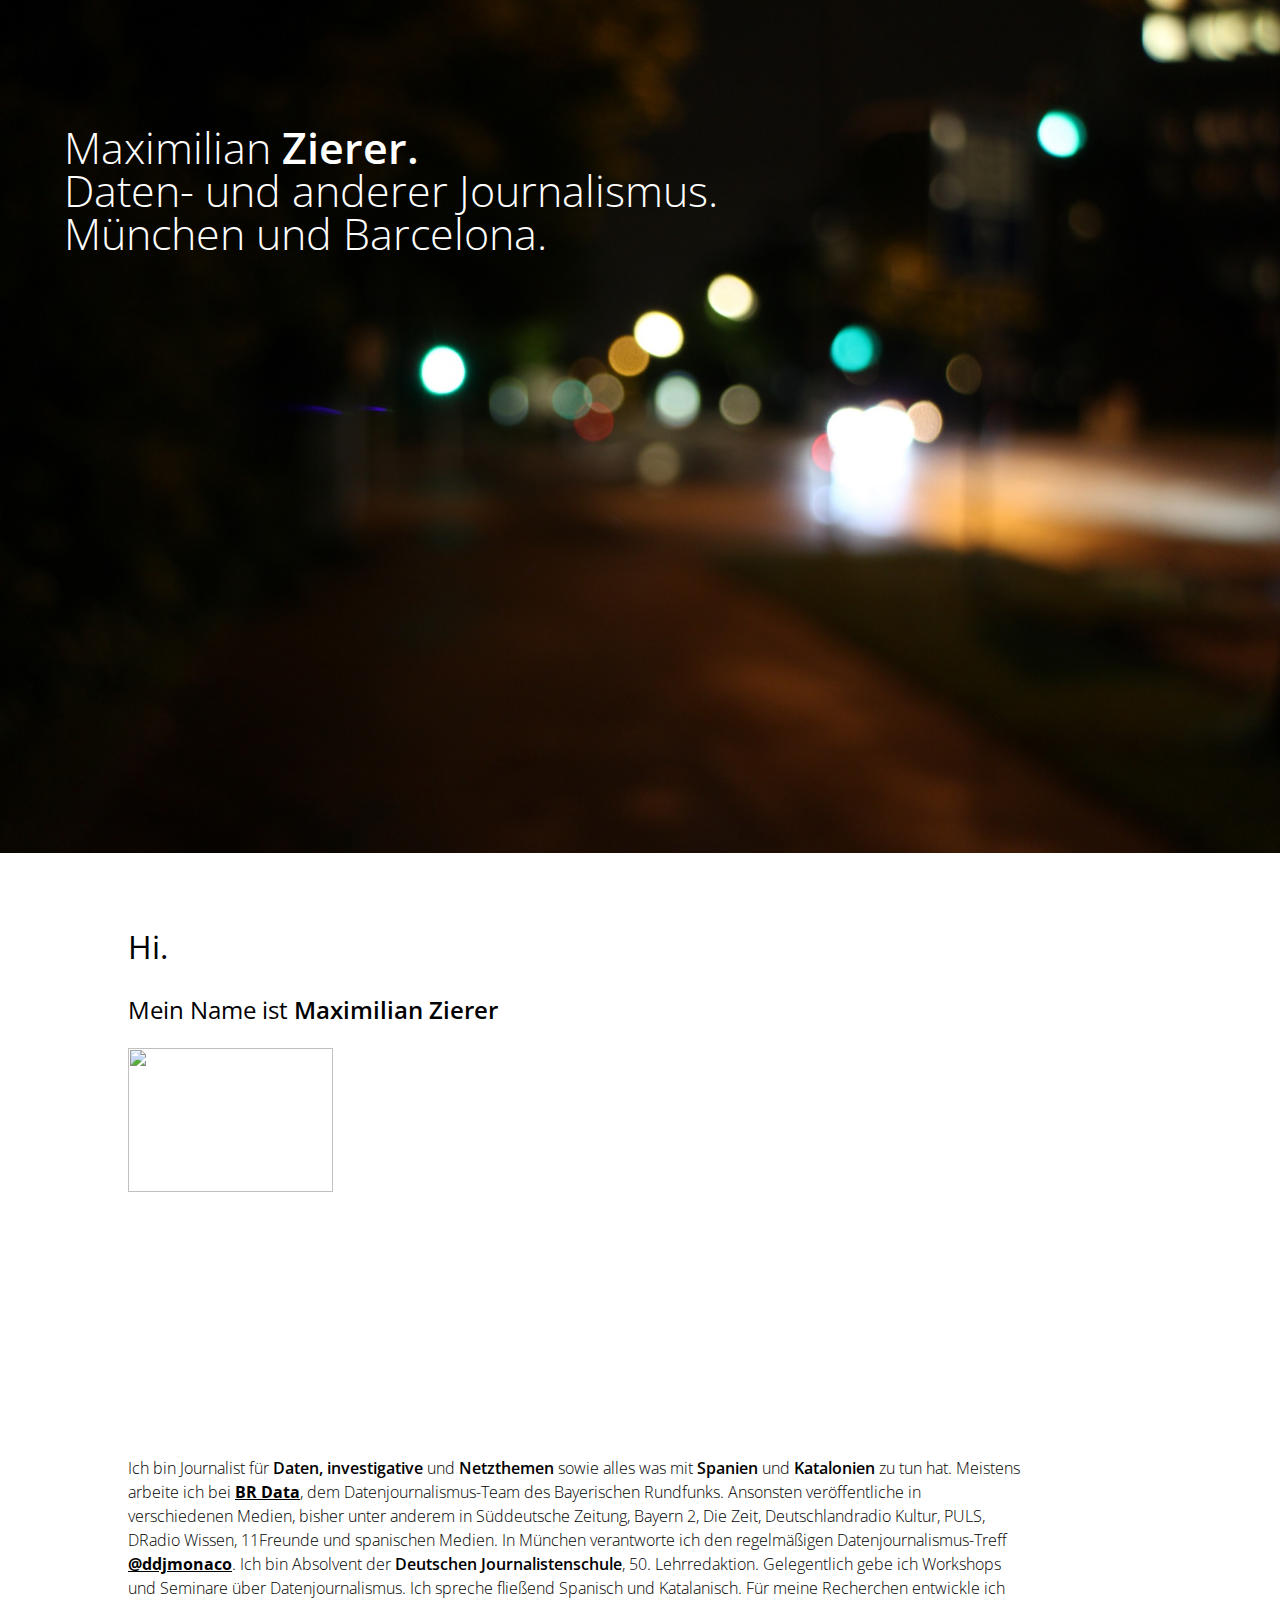
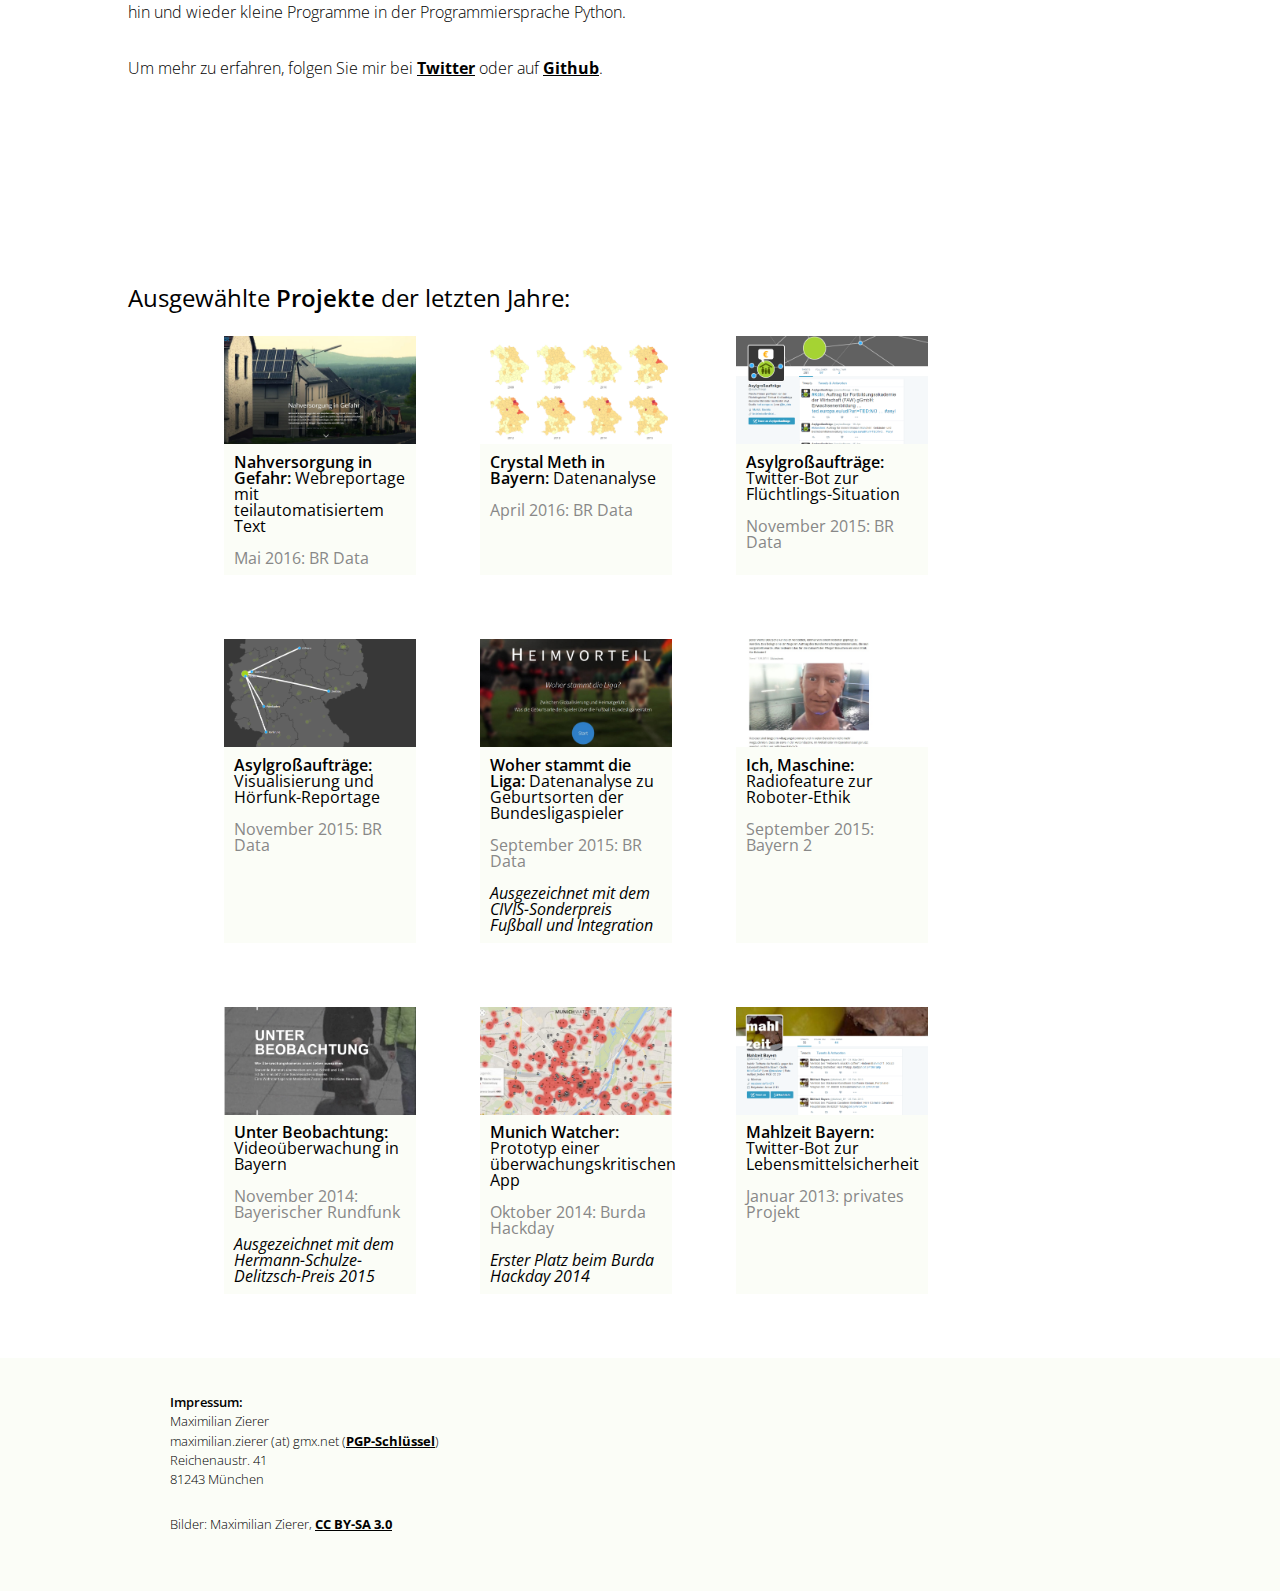
==== commit 085b23c1: "Add ladensterben project" ====
--- a/index.html
+++ b/index.html
@@ -40,6 +40,12 @@
         <div class="related">
           <h2>Ausgewählte <b>Projekte</b> der letzten Jahre:</h2>
           <div class="table" id="projekte">
+          <div class="cell">
+            <a href="projects/ladensterben.html">
+                <img src="projects/ladensterben.jpg" alt="Screenshot Ladensterben">
+                <p><strong>Nahversorgung in Gefahr:</strong> Webreportage mit teilautomatisiertem Text<br><br><span class="date">Mai 2016: BR Data</span></p>
+              </a>
+            </div>
             <div class="cell">
             <a href="projects/crystal.html">
                 <img src="projects/crystal.jpg" alt="Symbolbild Experteninterview">
@@ -77,7 +83,7 @@
             <div class="cell">
               <a href="projects/kameras.html">
                 <img src="projects/kameras.jpg" alt="Symbolbild Drogen im Beruf">
-                <p><strong>Unter Beobachtung: </strong>Videoüberwachung in Bayern<br><br><span class="date">November 2014: Bayerischer Rundfunk</span></p>
+                <p><strong>Unter Beobachtung: </strong>Videoüberwachung in Bayern<br><br><span class="date">November 2014: Bayerischer Rundfunk</span><br><br><em>Ausgezeichnet mit dem Hermann-Schulze-Delitzsch-Preis 2015</em></p>
               </a>            
             </div>
             <div class="cell">
